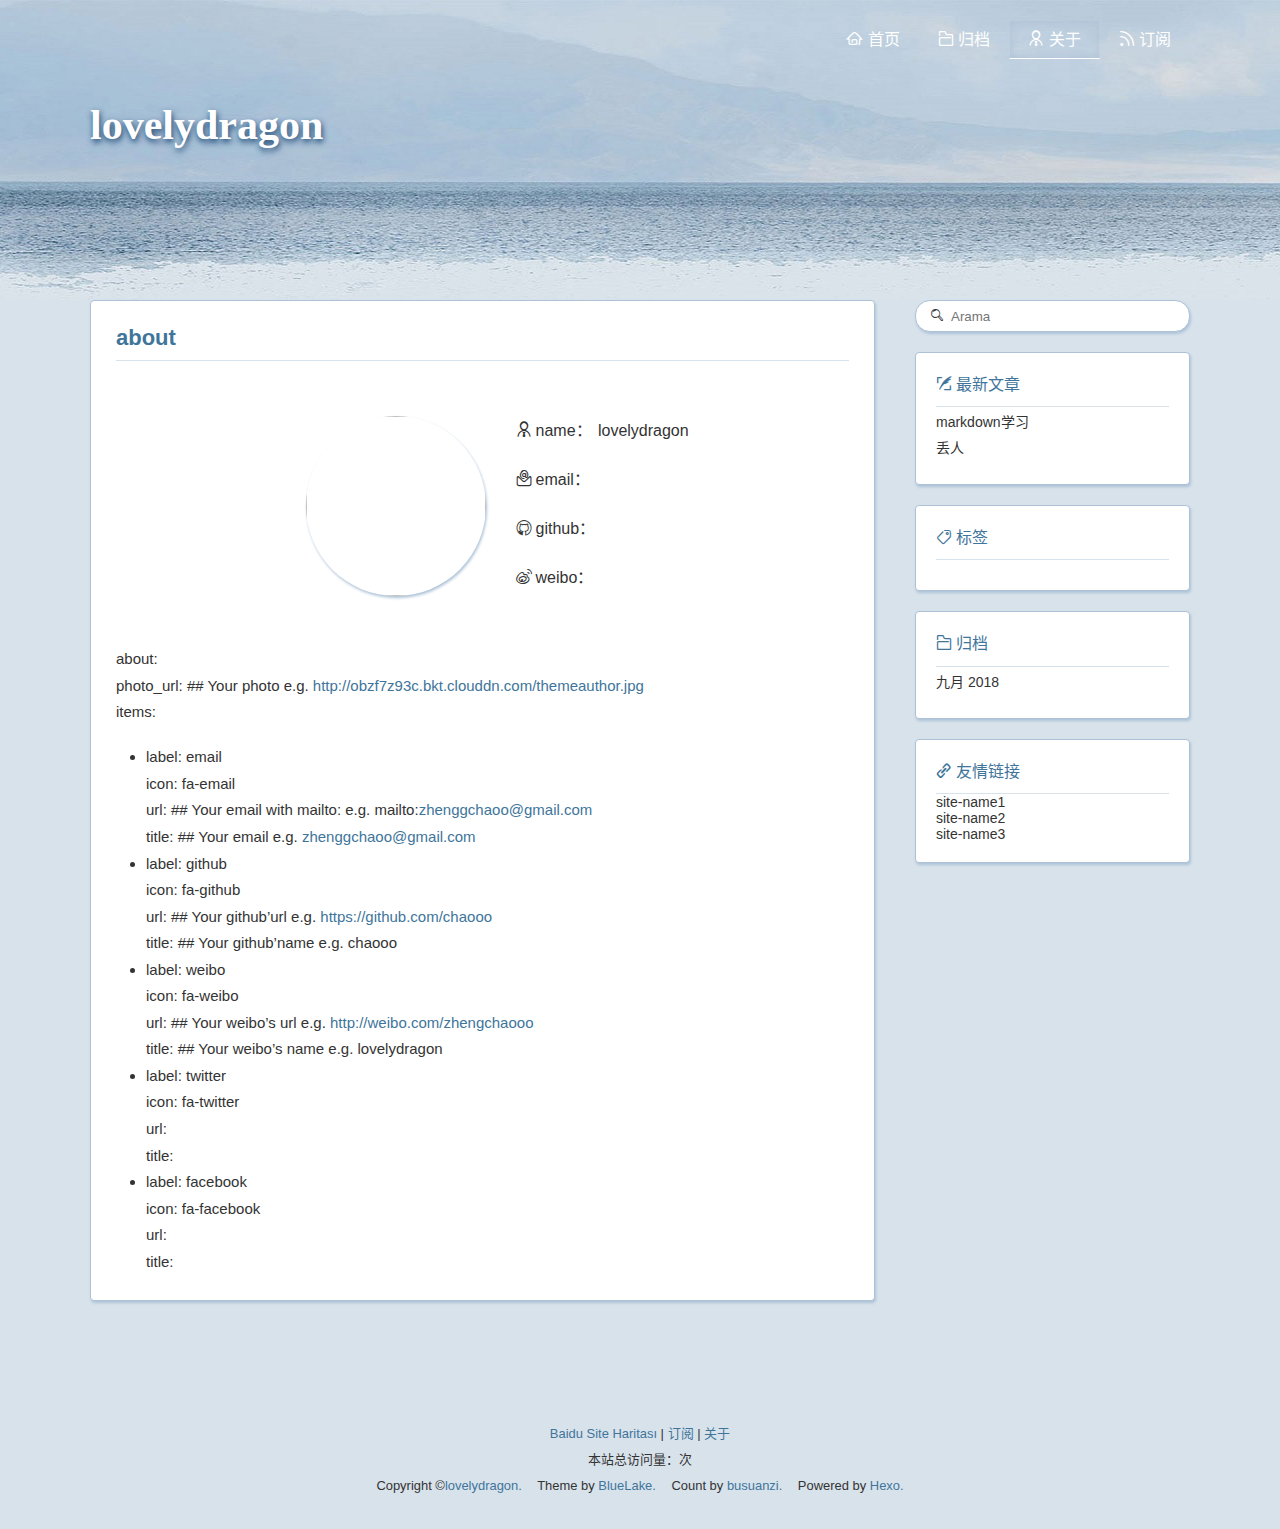
==== about/index.html @ fa7c2b81 "Site updated: 2018-09-04 20:45:04" ====
<!DOCTYPE html><html lang="zh-CN"><head><meta http-equiv="content-type" content="text/html; charset=utf-8"><meta content="width=device-width, initial-scale=1.0, maximum-scale=1.0, user-scalable=0" name="viewport"><meta content="yes" name="apple-mobile-web-app-capable"><meta content="black-translucent" name="apple-mobile-web-app-status-bar-style"><meta content="telephone=no" name="format-detection"><meta name="description" content="lonely space"><meta name="keywords" content="计算机语言，日常，"><title>about | lovelydragon</title><link rel="stylesheet" type="text/css" href="//fonts.neworld.org/css?family=Source+Code+Pro"><link rel="stylesheet" type="text/css" href="/css/style.css?v=2.0.1"><link rel="stylesheet" type="text/css" href="/css/highlight.css?v=2.0.1"><link rel="Shortcut Icon" href="/favicon.ico"><link rel="bookmark" href="/favicon.ico"><link rel="apple-touch-icon" href="/apple-touch-icon.png"><link rel="apple-touch-icon-precomposed" href="/apple-touch-icon.png"></head><body><div class="body_container"><div id="header"><div class="site-name"><h1 class="hidden">about</h1><a id="logo" href="/.">lovelydragon</a><p class="description"></p></div><div id="nav-menu"><a href="/."><i class="fa fa-home"> 首页</i></a><a href="/archives/"><i class="fa fa-archive"> 归档</i></a><a href="/about/" class="current"><i class="fa fa-user"> 关于</i></a><a href="/atom.xml"><i class="fa fa-rss"> 订阅</i></a></div><div id="search-form"><div id="result-mask" class="hide"></div><label><input id="search-key" type="text" autocomplete="off" placeholder="Arama"></label><div id="result-wrap" class="hide"><div id="search-result"></div></div><div class="hide"><template id="search-tpl"><div class="item"><a href="/{path}" title="{title}"><div class="title">{title}</div><div class="time">{date}</div><div class="tags">{tags}</div></a></div></template></div></div></div><div id="layout" class="layout-g"><div class="layout-l"><div class="content_container"><div class="post"><h1 class="post-title">about</h1><div class="post-content"><div class="author-page"><a href="javascript:;" class="photo"><img src="http://obzf7z93c.bkt.clouddn.com/themeauthor.jpg"></a><div class="author"><p><i class="fa fa-user">name：</i>lovelydragon</p><p><i class="fa fa-email">email：</i><a target="_blank"></a></p><p><i class="fa fa-github">github：</i><a target="_blank"></a></p><p><i class="fa fa-weibo">weibo：</i><a target="_blank"></a></p></div></div><p>about:<br>  photo_url: ## Your photo e.g. <a href="http://obzf7z93c.bkt.clouddn.com/themeauthor.jpg" target="_blank" rel="noopener">http://obzf7z93c.bkt.clouddn.com/themeauthor.jpg</a><br>  items:</p>
<ul>
<li>label: email<br>icon: fa-email<br>url: ## Your email with mailto: e.g.  mailto:<a href="mailto:zhenggchaoo@gmail.com" target="_blank" rel="noopener">zhenggchaoo@gmail.com</a><br>title: ## Your email e.g.  <a href="mailto:zhenggchaoo@gmail.com" target="_blank" rel="noopener">zhenggchaoo@gmail.com</a></li>
<li>label: github<br>icon: fa-github<br>url: ## Your github’url e.g.  <a href="https://github.com/chaooo" target="_blank" rel="noopener">https://github.com/chaooo</a><br>title: ## Your github’name e.g.  chaooo</li>
<li>label: weibo<br>icon: fa-weibo<br>url: ## Your weibo’s url e.g.  <a href="http://weibo.com/zhengchaooo" target="_blank" rel="noopener">http://weibo.com/zhengchaooo</a><br>title: ## Your weibo’s name e.g.  lovelydragon</li>
<li>label: twitter<br>icon: fa-twitter<br>url:<br>title:</li>
<li>label: facebook<br>icon: fa-facebook<br>url:<br>title:</li>
</ul>
</div><div id="comments"></div></div></div></div><div class="layout-r"><div id="sidebar"><div class="search-pla"></div><div class="widget"><div class="widget-title"><i class="fa fa-xie"> 最新文章</i></div><ul class="post-list"><li class="post-list-item"><a class="post-list-link" href="/2018/09/04/markdown学习/">markdown学习</a></li><li class="post-list-item"><a class="post-list-link" href="/2018/09/04/丢人/">丢人</a></li></ul></div><div class="widget"><div class="widget-title"><i class="fa fa-biao"> 标签</i></div><div class="tagcloud"></div></div><div class="widget"><div class="widget-title"><i class="fa fa-archive"> 归档</i></div><ul class="archive-list"><li class="archive-list-item"><a class="archive-list-link" href="/archives/2018/09/">九月 2018</a></li></ul></div><div class="widget"><div class="widget-title"><i class="fa fa-you"> 友情链接</i></div><ul></ul><a href="http://www.example1.com/" title="site-name1" target="_blank">site-name1</a><ul></ul><a href="http://www.example2.com/" title="site-name2" target="_blank">site-name2</a><ul></ul><a href="http://www.example3.com/" title="site-name3" target="_blank">site-name3</a></div></div></div></div><a id="totop" href="#top"></a><div id="footer"><div class="footer-info"><p><a href="/baidusitemap.xml">Baidu Site Haritası</a> |  <a href="/atom.xml">订阅</a> |  <a href="/about/">关于</a></p><p>本站总访问量：<i id="busuanzi_container_site_pv"><i id="busuanzi_value_site_pv"></i></i>次</p><p><span> Copyright &copy;<a href="/." rel="nofollow">lovelydragon.</a></span><span> Theme by<a rel="nofollow" target="_blank" href="https://github.com/chaooo/hexo-theme-BlueLake"> BlueLake.</a></span><span> Count by<a href="http://busuanzi.ibruce.info/"> busuanzi.</a></span><span> Powered by<a rel="nofollow" target="_blank" href="https://hexo.io"> Hexo.</a></span></p></div></div></div><script src="https://dn-lbstatics.qbox.me/busuanzi/2.3/busuanzi.pure.mini.js" async></script><script type="text/javascript" src="/js/search.json.js?v=2.0.1"></script><script type="text/javascript" src="/js/totop.js?v=2.0.1" async></script><script>window._bd_share_config={"common":{"bdSnsKey":{},"bdText":"","bdMini":"2","bdMiniList":["mshare","weixin","tsina","qzone","linkedin","fbook","twi","print","renren","sqq","evernotecn","bdysc","tqq","tqf","bdxc","kaixin001","tieba","douban","bdhome","thx","ibaidu","meilishuo","mogujie","diandian","huaban","duitang","hx","fx","youdao","sdo","qingbiji","people","xinhua","mail","isohu","yaolan","wealink","ty","iguba","h163","copy"],"bdPic":"","bdStyle":"1","bdSize":"16"},"share":{},"image":{"viewList":["tsina","qzone","weixin","fbook","twi","linkedin","youdao","evernotecn","mshare"],"viewText":"分享到：","viewSize":"16"},"selectShare":{"bdContainerClass":null,"bdSelectMiniList":["tsina","qzone","weixin","fbook","twi","linkedin","youdao","evernotecn","mshare"]}};with(document)0[(getElementsByTagName('head')[0]||head).appendChild(createElement('script')).src='http://bdimg.share.baidu.com/static/api/js/share.js?v=89860593.js?cdnversion='+~(-new Date()/36e5)];
</script></body></html>
---- css/style.css ----
/* reset */
body,
dl,
dt,
dd,
ul,
ol,
li,
h1,
h2,
h3,
h4,
h5,
h6,
p,
img,
blockquote,
button,
pre,
fieldset,
form,
input,
select,
option {
  margin: 0;
  padding: 0;
  border: 0;
}
h1,
h2,
h3,
h4,
h5,
h6 {
  font-weight: bold;
  overflow: hidden;
}
s,
i,
u,
em {
  font-style: normal;
}
img,
button {
  border: none;
}
form,
input,
select,
option {
  outline: none;
}
input:-webkit-autofill {
  -webkit-box-shadow: 0 0 0px 1000px #fff inset;
}
div {
  box-sizing: border-box;
}
a,
button.submit {
  color: #40759b;
  text-decoration: none;
  -webkit-transition: all 0.1s ease-in;
  -moz-transition: all 0.1s ease-in;
  -o-transition: all 0.1s ease-in;
  transition: all 0.1s ease-in;
}
a:focus {
  outline: none;
}
a:hover,
a:active {
  color: #40759b;
}
.clear {
  clear: both;
}
.hide {
  display: none;
  opacity: 0;
  height: 0px;
}
blockquote,
.stressed {
  -moz-box-sizing: border-box;
  box-sizing: border-box;
  margin: 1.5em 0 1.5em 1em;
  padding: 10px;
  color: #555;
  border: 1px solid #e6e6e6;
  border-left: 5px solid #40759b;
}
strong,
b,
em {
  font-weight: bold;
}
.hidden1 {
  display: none;
}
/* iconfont */
@font-face {
  font-family: "iconfont";
  src: url("../iconfont/iconfont.eot?t=1478071541360");
  src: url("../iconfont/iconfont.eot?t=1478071541360#iefix") format('embedded-opentype'), url("../iconfont/iconfont.woff?t=1478071541360") format('woff'), url("../iconfont/iconfont.ttf?t=1478071541360") format('truetype'), url("../iconfont/iconfont.svg?t=1478071541360#iconfont") format('svg');
}
.fa {
  font-size: 16px;
  font-style: normal;
}
.fa:before {
  font-family: "iconfont" !important;
  -webkit-font-smoothing: antialiased;
  -moz-osx-font-smoothing: grayscale;
  text-rendering: auto;
}
.fa-home:before {
  content: "\e001";
}
.fa-gui:before {
  content: "\e002";
}
.fa-user:before {
  content: "\e003";
}
.fa-rss:before {
  content: "\e004";
}
.fa-rili:before {
  content: "\e005";
}
.fa-commt:before {
  content: "\e006";
}
.fa-sou:before {
  content: "\e007";
}
.fa-biao:before {
  content: "\e008";
}
.fa-fei:before {
  content: "\e009";
}
.fa-archive:before {
  content: "\e00a";
}
.fa-you:before {
  content: "\e00b";
}
.fa-huo:before {
  content: "\e00c";
}
.fa-hit:before {
  content: "\e00d";
}
.fa-right:before {
  content: "\e00e";
}
.fa-left:before {
  content: "\e00f";
}
.fa-xie:before {
  content: "\e010";
}
.fa-empty:before {
  content: "\e011";
}
.fa-weibo:before {
  content: "\e012";
}
.fa-weixin:before {
  content: "\e013";
}
.fa-github:before {
  content: "\e014";
}
.fa-email:before {
  content: "\e015";
}
/* layout */
body {
  font-family: "Source Code Pro", Tahoma, "Helvetica Neue", Helvetica, "Hiragino Sans GB", "Microsoft YaHei Light", "Microsoft YaHei", "Source Han Sans CN", "WenQuanYi Micro Hei", Arial, sans-serif;
  -webkit-font-smoothing: antialiased;
  -moz-osx-font-smoothing: grayscale;
  font-size: 14px;
  color: #333;
  width: 100%;
  height: 100%;
  background: #d8e2eb url("../img/bg.jpg") no-repeat top center;
}
.layout-g {
  letter-spacing: -0.31em;
  *letter-spacing: normal;
  word-spacing: -0.43em;
  *word-spacing: -0.43em;
  text-rendering: optimizespeed;
  display: -webkit-flex;
  -webkit-flex-flow: row wrap;
  display: -ms-flexbox;
  -ms-flex-flow: row wrap;
  -ms-align-content: flex-start;
  -webkit-align-content: flex-start;
}
.layout-l,
.layout-r {
  display: inline-block;
  *display: inline;
  zoom: 1;
  letter-spacing: normal;
  word-spacing: normal;
  vertical-align: top;
  text-rendering: auto;
}
.layout-l {
  width: 75%;
  *width: 74.969%;
}
.layout-r {
  width: 25%;
  *width: 24.969%;
}
.body_container {
  padding: 0 50px;
  max-width: 1200px;
  margin: 0 auto;
}
.content_container {
  padding-right: 40px;
}
/* header */
#header {
  text-align: left;
  position: relative;
  min-height: 300px;
}
#header .site-name {
  padding-top: 100px;
}
#header .site-name h1 {
  padding: 0;
  margin: 0;
  height: 0;
  overflow: hidden;
}
#header .site-name .description {
  padding: 0.6em 0 0;
  color: #fff;
  text-shadow: 1px 2px 3px #113f6e;
  white-space: normal;
  word-wrap: break-word;
  line-height: 26px;
}
#logo {
  font: bold 42px/1.2 "宋体";
  white-space: nowrap;
  color: #fff;
  text-shadow: 1px 3px 6px #113f6e;
}
#nav-menu {
  margin: 20px 0;
  padding: 0;
  position: absolute;
  right: 0;
  top: 0;
}
#nav-menu a {
  display: inline-block;
  padding: 3px 18px 3px;
  line-height: 30px;
  color: #fff;
  font-size: 16px;
  border: 1px solid transparent;
}
#nav-menu a:hover,
#nav-menu a.current {
  border-bottom: 1px solid #fff;
  -webkit-box-shadow: 0 0 10px #adc2d7 inset;
  box-shadow: 0 0 10px #adc2d7 inset;
}
/* sidebar */
#sidebar {
  word-wrap: break-word;
  -webkit-transition: all 0.6s ease-in-out;
  transition: all 0.6s ease-in-out;
}
#sidebar .widget {
  margin-bottom: 20px;
  padding: 10px 20px 20px 20px;
  border-radius: 4px;
  -webkit-box-shadow: 1px 2px 3px #adc2d7;
  box-shadow: 1px 2px 3px #adc2d7;
  border: 1px solid #adc2d7;
  background: #fff;
}
#sidebar .widget a {
  color: #333;
}
#sidebar .widget a:hover {
  color: #40759b;
  text-decoration: underline;
}
#sidebar .widget .widget-title,
#sidebar .widget .comments-title {
  color: #40759b;
  line-height: 2.7;
  margin-top: 0;
  font-size: 16px;
  border-bottom: 1px solid #d8e2eb;
  display: block;
  font-weight: normal;
}
#sidebar .widget .tagcloud {
  margin-top: 10px;
}
#sidebar .widget .tagcloud a {
  line-height: 1.5;
  padding: 5px;
}
#sidebar .widget ul,
#sidebar .widget ol {
  list-style: none;
  padding: 0;
}
#sidebar .widget ul li,
#sidebar .widget ol li {
  list-style: none;
  margin: 5px 0;
  line-height: 1.5;
  overflow: hidden;
  white-space: nowrap;
  text-overflow: ellipsis;
}
#sidebar .widget .category-list-count {
  padding-left: 5px;
  color: #40759b;
}
#sidebar .widget .category-list-count:before {
  content: "(";
}
#sidebar .widget .category-list-count:after {
  content: ")";
}
#sidebar .search-pla {
  display: block;
  height: 52px;
}
#search-form {
  position: absolute;
  bottom: -52px;
  right: 0;
  padding: 20px 0;
  color: #333;
  width: 25%;
}
#search-form label {
  position: relative;
  display: block;
  margin: 0;
  width: 100%;
  height: 100%;
}
#search-form label:before {
  font-family: "iconfont" !important;
  content: '\e007';
  position: absolute;
  left: 15px;
  top: 9px;
}
#search-form input {
  box-sizing: border-box;
  height: 32px;
  padding: 7px 11px 7px 35px;
  line-height: 16px;
  width: 100%;
  border-radius: 15px;
  background: #fff;
  -webkit-box-shadow: 1px 2px 3px #adc2d7;
  box-shadow: 1px 2px 3px #adc2d7;
  border: 1px solid #adc2d7;
}
#result-wrap {
  position: absolute;
  top: 56px;
  width: 120%;
  left: -50px;
  box-sizing: content-box;
  padding: 20px;
  background: #fff;
  color: #333;
  border-radius: 4px;
  -webkit-box-shadow: 1px 2px 3px #adc2d7;
  box-shadow: 1px 2px 3px #adc2d7;
  border: 1px solid #adc2d7;
}
#result-wrap:before {
  content: '';
  position: absolute;
  display: inline-block;
  border-width: 0 12px 12px 12px;
  border-style: solid;
  border-color: #adc2d7 transparent;
  left: 56px;
  top: -12px;
}
#result-wrap:after {
  content: '';
  position: absolute;
  display: inline-block;
  border-width: 0 12px 12px 12px;
  border-style: solid;
  border-color: #fff transparent;
  left: 56px;
  top: -10px;
}
#result-mask {
  position: fixed;
  left: 0;
  top: 0;
}
#search-result {
  width: 100%;
  box-sizing: content-box;
  padding-right: 20px;
  margin-right: -20px;
  max-height: 400px;
  overflow-y: auto;
}
#search-result .tips {
  text-align: center;
}
#search-result .tips .fa {
  font-size: 60px;
  color: #b3d2ef;
}
#search-result .item {
  border-top: 1px solid #d8e2eb;
  padding: 8px 0;
}
#search-result .item:first-child {
  border-top: none;
}
#search-result .item a:hover {
  text-decoration: none;
}
#search-result .item .title {
  white-space: nowrap;
  line-height: 1.8;
  overflow: hidden;
  white-space: nowrap;
  text-overflow: ellipsis;
  font-size: 14px;
  color: #40759b;
}
#search-result .item .title:hover {
  text-decoration: underline;
}
#search-result .item .time {
  text-align: right;
  font-size: 12px;
}
#search-result .item .tags {
  overflow: hidden;
  white-space: nowrap;
  text-overflow: ellipsis;
}
#search-result .item .tags span {
  display: inline-block;
  margin-right: 5px;
  font-size: 12px;
}
#search-result .item .tags span:before {
  font-family: "iconfont" !important;
  content: '\e008';
}
/* post */
.post {
  padding: 25px;
  background: #fff;
  border-radius: 4px;
  -webkit-box-shadow: 1px 2px 3px #adc2d7;
  box-shadow: 1px 2px 3px #adc2d7;
  border: 1px solid #adc2d7;
  margin-bottom: 40px;
}
.post .post-title {
  margin: 0;
  color: #40759b;
  text-align: left;
  border-bottom: 1px solid #d8e2eb;
  padding-bottom: 10px;
  font-weight: bold;
  font-size: 22px;
  line-height: 1.1;
}
.post .post-title a {
  color: #40759b;
}
.post .post-title a:hover {
  text-decoration: underline;
}
.post .post-meta {
  padding: 0;
  margin: 10px 0 0;
  color: #333;
  font-size: 14px;
  line-height: 24px;
  min-height: 24px;
  text-indent: 0.15em;
}
.post .post-meta:after {
  content: '';
  display: table;
  clear: both;
}
.post .post-meta span {
  display: inline-block;
  height: 16px;
  line-height: 16px;
  margin-right: 2px;
}
.post .post-meta span:after {
  content: ' | ';
}
.post .post-meta span:last-child:after {
  content: ' ';
}
.post .post-meta a {
  color: #40759b;
}
.post .post-meta a:hover {
  color: #40759b;
  border-bottom: 1px solid #40759b;
}
.post .post-meta .category:before {
  font-family: "iconfont" !important;
  content: "\e002";
  padding-right: 0.3em;
}
.post .post-meta .date:before {
  font-family: "iconfont" !important;
  content: "\e005";
  padding-right: 0.3em;
}
.post .post-meta #busuanzi_value_page_pv {
  height: 16px;
  line-height: 16px;
}
.post .post-meta #busuanzi_value_page_pv:before {
  font-family: "iconfont" !important;
  content: "\e00d";
  padding-right: 0.3em;
}
.post .comment-count {
  float: right;
  display: inline-block;
  text-indent: 0.15em;
}
.post .comment-count:before {
  vertical-align: bottom;
  font-family: "iconfont" !important;
  content: "\e006";
  padding-right: 0.3em;
}
.post .comment-count:hover {
  color: #40759b;
  border-bottom: 1px solid #40759b;
}
.post .comment-count span:after {
  content: '';
  display: none;
}
.post .post-content {
  clear: left;
  font-size: 15px;
  line-height: 1.77;
  color: #333;
  padding-top: 15px;
  text-align: justify;
  text-justify: distribute;
  word-break: normal;
}
.post .post-content h2 {
  font-size: 18px;
}
.post .post-content h3 {
  font-size: 16px;
}
.post .post-content h4 {
  font-size: 14px;
}
.post .post-content h5 {
  font-size: 13px;
}
.post .post-content h6 {
  font-size: 12px;
}
.post .post-content p {
  margin: 0 0 1.234em;
}
.post .post-content p code {
  margin: 0 5px;
  padding: 0 5px;
  font-family: Source Code Pro, Monaco, Menlo, Consolas, monospace;
  color: #4d4d4c;
  background: #eee;
  font-size: 0.95em;
}
.post .post-content p a {
  color: #40759b;
  padding-bottom: 2px;
  word-break: break-all;
}
.post .post-content p a:hover {
  text-decoration: underline;
}
.post .post-content p .caption {
  color: #40759b;
  display: block;
  font-size: 0.9em;
  margin-top: 0.1em;
  position: relative;
  text-align: center;
}
.post .post-content blockquote p,
.post .post-content .stressed p {
  margin: 0;
}
.post .post-content img {
  max-width: 100%;
  padding: 0.5em 0;
  margin: auto;
  display: block;
}
.post .post-content hr {
  margin: 2.4em auto;
  border: none;
  border-top: 1px solid #d8e2eb;
  position: relative;
}
.post .post-content ul,
.post .post-content ol {
  margin: 0;
  padding: 0 0 0 2em;
}
.post .post-content ul code,
.post .post-content ol code {
  margin: 0 5px;
  padding: 0 5px;
  font-family: Source Code Pro, Monaco, Menlo, Consolas, monospace;
  color: #4d4d4c;
  background: #eee;
  font-size: 0.95em;
}
.post .post-content ul a,
.post .post-content ol a {
  color: #40759b;
  padding-bottom: 2px;
  word-break: break-all;
}
.post .post-content ul a:hover,
.post .post-content ol a:hover {
  text-decoration: underline;
}
.post .tags {
  padding-bottom: 0.5em;
  text-align: right;
}
.post .tags a {
  margin-right: 0.5em;
}
.post .tags a:before {
  font-family: "iconfont" !important;
  content: "\e008";
  padding-right: 0.3em;
}
.post .post-share::after {
  content: ' ';
  display: block;
  clear: both;
}
/* for archive page starts*/
.post-archive {
  font-size: 15px;
  line-height: 2;
  padding: 2em 0;
}
.post-archive ul,
.post-archive ol,
.post-archive li {
  list-style: none;
}
.post-archive h2 {
  margin: 0 0 15px -51px;
  font-weight: bold;
  font-size: 24px;
  letter-spacing: -1px;
  background: #d8e2eb;
  height: 100px;
  width: 100px;
  border-radius: 50%;
  text-align: center;
  line-height: 100px;
  color: #5483b1;
}
.post-archive h2:before {
  font-family: "iconfont" !important;
  font-weight: normal;
  content: "\e005";
  margin-right: 0.1em;
}
.archive-wrap {
  position: relative;
  border-left: 2px solid #d8e2eb;
  margin-left: 140px;
  padding: 3em 0;
}
.archive-wrap.tag-cat {
  margin-left: 60px;
}
.archive-wrap:before,
.archive-wrap:after {
  content: '';
  position: absolute;
  left: -6px;
  width: 10px;
  height: 10px;
  border-radius: 50%;
  background: #d8e2eb;
}
.archive-wrap:before {
  top: 0;
}
.archive-wrap:after {
  bottom: 0;
}
.archive-wrap .listing li {
  margin-bottom: 50px;
  position: relative;
}
.archive-wrap .listing li a {
  color: #333;
}
.archive-wrap .listing li a:hover {
  color: #5483b1;
}
.archive-wrap .listing li a:before {
  content: '';
  position: absolute;
  z-index: 1;
  left: -11px;
  bottom: -10px;
  width: 20px;
  height: 20px;
  border-radius: 50%;
  background: #fff;
  border: 1px solid #d8e2eb;
  -webkit-box-shadow: 0 0 4px #d8e2eb inset;
  box-shadow: 0 0 4px #d8e2eb inset;
}
.archive-wrap .listing li a:after {
  content: '';
  position: absolute;
  z-index: 2;
  left: -5px;
  bottom: -4px;
  width: 10px;
  height: 10px;
  border-radius: 50%;
  background: #d8e2eb;
  -webkit-box-shadow: 0 0 3px #d8e2eb inset;
  box-shadow: 0 0 3px #d8e2eb inset;
}
.archive-wrap .listing li:hover a:before {
  border: 1px solid #5483b1;
  -webkit-box-shadow: 0 0 4px #5483b1 inset;
  box-shadow: 0 0 4px #5483b1 inset;
}
.archive-wrap .listing li:hover a:after {
  background: #5483b1;
}
.archive-wrap .listing li:hover .tite {
  border-bottom: 1px solid #5483b1;
}
.archive-wrap .listing li:hover .tite:after {
  background: #5483b1;
}
.archive-wrap .listing li:hover .date {
  border: 1px solid #5483b1;
}
.archive-wrap .tite {
  position: relative;
  bottom: -4px;
  display: inline-block;
  border-bottom: 1px solid #d8e2eb;
  line-height: 1.2em;
  padding: 0 30px;
  max-width: 100%;
  box-sizing: border-box;
}
.archive-wrap .tite:after {
  content: '';
  position: absolute;
  right: 0;
  bottom: -4px;
  width: 8px;
  height: 8px;
  border-radius: 50%;
  background: #d8e2eb;
}
.archive-wrap .date {
  position: absolute;
  left: -112px;
  width: 100px;
  bottom: 0;
  height: 30px;
  line-height: 30px;
  text-align: center;
  border-radius: 15px 30px 0 15px;
  border: 1px solid #d8e2eb;
  -webkit-box-shadow: 0 0 4px #d8e2eb inset;
  box-shadow: 0 0 4px #d8e2eb inset;
}
/* for archive page ends */
/* footer */
#footer {
  width: 100%;
  margin-top: 50px;
  padding: 30px 0;
}
#footer .footer-info {
  line-height: 2;
  color: #333;
  text-align: center;
  font-size: 0.925em;
}
#footer .footer-info a {
  color: #40759b;
  margin: 0 6px;
}
#footer .footer-info span {
  margin: 0 6px;
}
#footer .footer-info .fa {
  display: inline-block;
  margin: 0 6px 0 0;
  padding: 0 2px;
}
#footer .footer-info .fa.fa-github {
  color: #000;
}
#footer .footer-info .fa.fa-github:hover {
  color: #4078c0;
}
#footer .footer-info .fa.fa-weibo {
  color: #e6162d;
}
#footer .footer-info .fa.fa-weibo:hover {
  color: #f93;
}
#footer .footer-info .fa.fa-email {
  color: #756e78;
}
#footer .footer-info .fa.fa-email:hover {
  color: #000;
}
#footer .footer-info p a {
  margin: 0;
}
/* page navigator */
.page-navigator {
  list-style: none;
  padding: 0 0 25px 0;
  font-size: 14px;
  text-align: center;
}
.page-navigator .space {
  border: none;
  padding: 5px 5px;
}
.page-navigator .current {
  background: #fff;
}
.page-navigator .current:hover {
  border-bottom-color: #adc2d7;
}
.page-navigator .page-number,
.page-navigator .extend {
  display: inline-block;
  margin: 0 5px 5px 0;
}
.page-navigator a,
.page-navigator span {
  display: inline-block;
  height: 25px;
  line-height: 25px;
  padding: 5px 9px;
  text-align: center;
  -webkit-box-shadow: 1px 2px 3px #adc2d7;
  box-shadow: 1px 2px 3px #adc2d7;
  border: 1px solid #adc2d7;
}
.page-navigator a:hover,
.page-navigator span:hover {
  border-bottom-color: #fff;
}
.page-navigator a.prev:before,
.page-navigator span.prev:before {
  font-family: "iconfont" !important;
  content: "\e00f";
  padding-right: 0.3em;
}
.page-navigator a.next:after,
.page-navigator span.next:after {
  font-family: "iconfont" !important;
  content: "\e00e";
  padding-left: 0.3em;
}
/* label title*/
.label-title {
  margin-top: 1.1em;
  font-size: 22px;
  color: #333;
  font-weight: bold;
}
.label-title .fa {
  display: inline-block;
  background: #f2f7fb;
  color: #5483b1;
  padding: 0 10px;
  border-radius: 30px 0 0 30px;
  margin: 0 5px;
  font-size: 20px;
}
/* read more*/
.readmore a {
  font-size: 14px;
  color: #40759b;
  margin: -20px 0 0;
  padding: 5px 10px;
  float: right;
}
.readmore a:after {
  content: ">>";
  padding-left: 0.15em;
}
.readmore a:hover {
  -webkit-box-shadow: 0 -1px 4px #5483b1 inset;
  box-shadow: 0 -1px 4px #5483b1 inset;
}
/* post navigator*/
.post-nav {
  overflow: hidden;
  margin-top: 15px;
  margin-bottom: 20px;
  padding: 10px;
  white-space: nowrap;
  border-top: 1px solid #d8e2eb;
}
.post-nav a {
  display: inline-block;
  max-width: 49%;
  line-height: 25px;
  font-size: 15px;
  color: #555;
  border-bottom: none;
  position: relative;
  white-space: normal;
  box-sizing: border-box;
  text-decoration: underline;
}
.post-nav a.pre {
  float: left;
  padding-left: 1.2em;
}
.post-nav a.pre:before {
  position: absolute;
  left: 0;
  top: 0;
  font-family: "iconfont" !important;
  content: "\e00f";
  padding-right: 0.3em;
}
.post-nav a:hover {
  color: #40759b;
}
.post-nav a.next {
  float: right;
  text-align: right;
  padding-right: 1.2em;
}
.post-nav a.next:after {
  position: absolute;
  right: 0;
  top: 0;
  font-family: "iconfont" !important;
  content: "\e00e";
  padding-left: 0.3em;
}
/* back-to-top */
#totop {
  position: fixed;
  right: 50px;
  bottom: 50px;
  display: block;
  visibility: hidden;
  width: 32px;
  height: 54px;
  line-height: 56px;
  overflow: hidden;
  color: #40759b;
  text-align: center;
  text-shadow: 0px 2px 2px #40759b;
  opacity: 0;
  -webkit-transition: visibility 0.6s cubic-bezier(0.6, 0.04, 0.98, 0.335), opacity 0.6s cubic-bezier(0.6, 0.04, 0.98, 0.335), -webkit-transform 0.6s cubic-bezier(0.6, 0.04, 0.98, 0.335);
  -moz-transition: visibility 0.6s cubic-bezier(0.6, 0.04, 0.98, 0.335), opacity 0.6s cubic-bezier(0.6, 0.04, 0.98, 0.335), -moz-transform 0.6s cubic-bezier(0.6, 0.04, 0.98, 0.335);
  transition: visibility 0.6s cubic-bezier(0.6, 0.04, 0.98, 0.335), opacity 0.6s cubic-bezier(0.6, 0.04, 0.98, 0.335), transform 0.6s cubic-bezier(0.6, 0.04, 0.98, 0.335);
}
#totop:before {
  font-family: "iconfont" !important;
  content: '\e00c';
  font-size: 54px;
  margin-left: -0.2em;
}
#totop.launch {
  opacity: 0;
  -webkit-transform: translateY(-500px);
  -moz-transform: translateY(-500px);
  -ms-transform: translateY(-500px);
  transform: translateY(-500px);
  pointer-events: none;
}
#totop.show {
  visibility: visible;
  opacity: 1;
}
/* about page */
.author-page {
  padding: 40px 0 20px 0;
  text-align: center;
}
.author-page:after {
  content: "";
  clear: both;
  display: block;
}
.author-page .photo {
  display: inline-block;
  vertical-align: top;
  box-sizing: content-box;
  padding: 0 30px 30px 30px;
  width: 180px;
  height: 180px;
}
.author-page .photo img {
  width: 100%;
  height: 100%;
  padding: 0;
  margin: 0;
  border-radius: 50%;
  -webkit-box-shadow: 1px 2px 3px #adc2d7;
  box-shadow: 1px 2px 3px #adc2d7;
}
.author-page .author {
  font-size: 16px;
  white-space: nowrap;
  display: inline-block;
  vertical-align: top;
  text-align: left;
}
.author-page .author .fa {
  margin-right: 0.4em;
}
.author-page .author .fa:before {
  margin-right: 0.2em;
}
/* toc*/
#toc li {
  font-weight: bold;
}
#toc .toc-child {
  margin-left: 0.6em;
  padding-left: 0;
}
#toc .toc-child li {
  font-weight: normal;
}
#toc .toc-child li:first-of-type {
  margin-top: 0;
}
#toc .toc-child li:last-of-type {
  margin-bottom: 0;
}
.fixed {
  position: fixed;
  top: 0;
}
.fixed.scroll {
  overflow-y: scroll;
  max-height: 100%;
}
/* table*/
table,
tbody,
tr,
th,
td {
  border-collapse: collapse;
  box-sizing: border-box;
  border-spacing: 0;
  cellspacing: 0;
  cellpadding: 0;
  padding: 0;
  margin: 0;
}
table {
  margin: auto auto 15px;
  width: 100%;
  background: transparent;
  overflow-x: auto;
  display: block;
}
table th {
  font-weight: bold;
  padding: 5px 10px;
  border: 1px solid #d8e2eb;
  border-bottom-width: 2px;
}
table tr:nth-child(2n) {
  background: #f4fcff;
}
table td {
  padding: 5px 10px;
  border: 1px solid #d8e2eb;
}
@media print, screen and (max-width: 56.25em) {
  .body_container {
    padding: 0 30px;
  }
  .content_container {
    padding-right: 20px;
  }
  #sidebar .widget {
    margin-bottom: 15px;
  }
  .post {
    padding: 20px;
  }
}
/* middle*/
@media print, screen and (max-width: 48em) {
  .layout-l {
    width: 100%;
  }
  .layout-r {
    width: 100%;
  }
  #toc {
    display: none;
  }
  #sidebar .search-pla {
    display: none;
  }
  #search-form {
    position: relative;
    bottom: 0;
    width: 100%;
  }
  #search-form label {
    color: #fff;
  }
  #search-form input {
    color: #fff;
    background: transparent;
    border: 1px solid #e2eaf1;
    -webkit-box-shadow: 0 0 10px #adc2d7 inset;
    box-shadow: 0 0 10px #adc2d7 inset;
  }
  #search-form input:-ms-input-placeholder {
    color: #fff;
  }
  #search-form input:-moz-placeholder {
    color: #fff;
  }
  #search-form input::-moz-placeholder {
    color: #fff;
  }
  #search-form input::-webkit-input-placeholder {
    color: #fff;
  }
  #nav-menu {
    position: relative;
    text-align: center;
  }
  #nav-menu a {
    padding: 0 15px;
    line-height: 27px;
    height: 27px;
    font-size: 13px;
  }
  .site-name {
    margin-bottom: 20px;
    text-align: center;
  }
  .content_container {
    padding-right: 0;
  }
  .body_container {
    padding: 0 20px;
  }
  .post {
    padding: 15px;
  }
  .post-title {
    font-size: 20px;
  }
  #sidebar .widget {
    padding: 5px 15px 15px 15px;
  }
  .hidden_mid_and_down {
    display: none !important;
  }
  .post-archive {
    padding: 1em 0;
  }
  .archive-wrap {
    margin-left: 110px;
  }
  .archive-wrap.tag-cat {
    margin-left: 30px;
  }
  .archive-wrap .tite {
    padding: 0 20px;
  }
  .author-page .author {
    font-size: 14px;
  }
  #result-wrap {
    width: 60%;
    left: 0;
  }
}
/* small*/
@media print, screen and (max-width: 35.5em) {
  .content_container {
    padding-right: 0;
  }
  .body_container {
    padding: 0 20px;
  }
  .post-archive {
    padding: 0.6em 0;
  }
  .archive-wrap {
    margin-left: 60px;
  }
  .archive-wrap.tag-cat {
    margin-left: 10px;
  }
  .archive-wrap .listing li {
    margin-bottom: 30px;
  }
  .archive-wrap .tite {
    padding: 0 15px;
    font-size: 14px;
  }
  .archive-wrap .date {
    left: -62px;
    width: 60px;
    border-radius: 15px 15px 0 15px;
    font-size: 12px;
  }
}
@media print, screen and (max-width: 25em) {
  #nav-menu a {
    padding: 0 10px 0 8px;
  }
  #nav-menu a i.fa {
    font-size: 14px;
  }
  .post .post-title {
    font-size: 18px;
  }
  .post-archive {
    padding: 0;
  }
  .archive-wrap {
    margin-left: 56px;
  }
  .archive-wrap.tag-cat {
    margin-left: 0px;
  }
  .archive-wrap .tite {
    padding: 0 5px 0 10px;
  }
  .author-page .author {
    font-size: 12px;
  }
  .author-page .photo {
    padding: 0 0 30px 0;
  }
  #result-wrap {
    width: 90%;
    left: 0;
  }
}
/* duoshuo style*/
#ds-recent-comments li.ds-comment {
  border: none !important;
  border-bottom: 1px dashed #d8e2eb !important;
}
#ds-reset a:hover {
  color: #40759b !important;
}
#ds-reset .ds-post-button {
  background: #40759b !important;
}
#ds-reset .ds-post-button:hover {
  background: #608cb7 !important;
}
---- css/highlight.css ----
/* syntax highlight*/
pre {
  width: 100%;
  position: relative;
  border: none;
  padding: 0;
  margin: 0;
}
pre code {
  display: block;
  box-sizing: border-box;
  overflow-x: auto;
  font-family: Source Code Pro, Monaco, Menlo, Consolas, monospace;
  margin: 1.2em 0;
  padding: 15px 15px 10px 15px;
  line-height: 1.2em;
  width: 100%;
  border-radius: 5px;
  box-shadow: 1px 1px 2px rgba(0,0,0,0.125);
  font-size: 13px;
  color: #333;
  background: #f7f8f8;
}
figure.highlight,
.codeblock {
  background: #f7f8f8;
  margin: 10px 0;
  line-height: 1.1em;
  padding-top: 15px;
  margin: 1em 0;
  border-radius: 5px;
  box-shadow: 1px 1px 2px rgba(0,0,0,0.125);
}
figure.highlight figcaption,
.codeblock figcaption {
  font-size: 13px;
  padding: 0 15px 20px;
  margin: 0;
  background: #f7f8f8;
  color: #999;
}
figure.highlight figcaption a,
.codeblock figcaption a {
  float: right;
  color: #40759b;
  font-weight: bold;
}
figure.highlight table,
.codeblock table {
  width: 100%;
  margin: 0;
  padding-bottom: 10px;
  border-collapse: collapse;
  position: relative;
  display: block;
  overflow-x: auto;
}
figure.highlight pre,
.codeblock pre,
figure.highlight .gutter,
.codeblock .gutter,
figure.highlight .code,
.codeblock .code,
figure.highlight .tag,
.codeblock .tag {
  background-color: inherit;
  font-family: Source Code Pro, Monaco, Menlo, Consolas, monospace;
  border: none;
  padding: 0;
  margin: 0;
  cursor: text;
}
figure.highlight .gutter,
.codeblock .gutter,
figure.highlight .code,
.codeblock .code {
  vertical-align: top;
}
figure.highlight.plain .gutter,
.codeblock.plain .gutter {
  display: none;
}
figure.highlight .gutter,
.codeblock .gutter {
  background: #f7f8f8;
  border-right: 1px solid #e6e6e6;
  padding: 0.3em 15px;
}
figure.highlight .gutter .line,
.codeblock .gutter .line {
  color: #aaa;
}
figure.highlight .line,
.codeblock .line {
  font-size: 13px;
  color: #333;
}
figure.highlight .line.marked,
.codeblock .line.marked {
  background: #f5e3de;
}
figure.highlight .code,
.codeblock .code {
  padding: 0.3em 15px 0.3em 1em;
  width: 100%;
}
.gist .line,
.gist .line-number {
  font-family: Source Code Pro, Monaco, Menlo, Consolas, monospace;
  font-size: 1em;
  margin: 0 0 5px 0;
}
/* code highlight color*/
.highlight .comment,
.highlight .title {
  color: #888;
}
.highlight .meta,
.highlight .tag {
  color: #324977;
}
.highlight .attr {
  color: #118a04;
}
.highlight .string,
.highlight .value,
.highlight .inheritance,
.highlight .header,
.highlight .ruby .symbol,
.highlight .xml .cdatabody {
  color: #920000;
}
.highlight .keyword,
.highlight .javascript .function {
  color: #ec25ec;
}
.highlight .number,
.highlight .preprocessor,
.highlight .built_in,
.highlight .literal,
.highlight .params,
.highlight .constant {
  color: #fb6a00;
}
.highlight.apacheconf .code .common,
.highlight.apacheconf .code .nomarkup,
.highlight.apacheconf .code .attribute,
.highlight.apacheconf .code .variable,
.highlight.apacheconf .code .cbracket,
.highlight.apacheconf .code .keyword {
  color: #0086b3;
}
.highlight.apacheconf .code .sqbracket {
  color: #df5000;
}
.highlight.apacheconf .code .section,
.highlight.apacheconf .code .tag {
  color: #63a35c;
}
.highlight.bash .code .literal,
.highlight.bash .code .built_in {
  color: #0086b3;
}
.highlight.bash .code .title {
  color: #795da3;
}
.highlight.bash .code .shebang {
  color: #969896;
}
.highlight.bash .code .variable {
  color: #333;
}
.highlight.coffeescript .code .subst,
.highlight.coffeescript .code .regexp,
.highlight.coffeescript .code .attribute {
  color: #df5000;
}
.highlight.coffeescript .code .literal,
.highlight.coffeescript .code .built_in,
.highlight.coffeescript .code .number {
  color: #0086b3;
}
.highlight.coffeescript .code .title {
  color: #795da3;
}
.highlight.coffeescript .code .reserved,
.highlight.coffeescript .code .attribute {
  color: #1d3e81;
}
.highlight.cpp .code .number,
.highlight.c .code .number,
.highlight.cpp .code .built_in,
.highlight.c .code .built_in {
  color: #0086b3;
}
.highlight.cpp .code .preprocessor,
.highlight.c .code .preprocessor {
  color: #df5000;
}
.highlight.cpp .code .title,
.highlight.c .code .title {
  color: #795da3;
}
.highlight.cpp .code .meta-keyword,
.highlight.c .code .meta-keyword {
  color: #a71d5d;
}
.highlight.cs .code .preprocessor,
.highlight.cs .code .preprocessor .keyword {
  color: #333;
}
.highlight.cs .code .xmlDocTag,
.highlight.cs .code .doctag {
  color: #63a35c;
}
.highlight.cs .code .number,
.highlight.cs .code .built_in {
  color: #0086b3;
}
.highlight.cs .code .title {
  color: #795da3;
}
.highlight.css .code .id,
.highlight.css .code .class,
.highlight.css .code .pseudo,
.highlight.css .code .selector-pseudo {
  color: #795da3;
}
.highlight.css .code .attr_selector,
.highlight.css .code .value {
  color: #333;
}
.highlight.css .code .attribute,
.highlight.css .code .hexcolor,
.highlight.css .code .number,
.highlight.css .code .function {
  color: #0086b3;
}
.highlight.css .code .at_rule,
.highlight.css .code .important,
.highlight.css .code .meta {
  color: #a71d5d;
}
.highlight.css .code .tag,
.highlight.css .code .selector-tag {
  color: #63a35c;
}
.highlight.diff .code .deletion {
  color: #bd2c00;
  background-color: #ffecec;
}
.highlight.diff .code .addition {
  color: #55a532;
  background-color: #eaffea;
}
.highlight.http .code .literal {
  color: #0086b3;
}
.highlight.http .code .request {
  color: #a71d5d;
}
.highlight.http .code .attribute,
.highlight.http .code attr {
  color: #183691;
}
.highlight.ini .code .value,
.highlight.ini .code .keyword {
  color: #333;
}
.highlight.ini .code .setting,
.highlight.ini .code .attr {
  color: #a71d5d;
}
.highlight.ini .code .chunk,
.highlight.ini .code .meta {
  color: #795da3;
  font-weight: bold;
}
.highlight.ini .code .title,
.highlight.ini .code .section {
  color: #795da3;
}
.highlight.js .code .tag .title {
  color: #333;
}
.highlight.js .code .regexp {
  color: #df5000;
}
.highlight.js .code .javadoc {
  color: #969896;
}
.highlight.js .code .literal,
.highlight.js .code .number {
  color: #0086b3;
}
.highlight.js .code .built_in,
.highlight.js .code .title {
  color: #795da3;
}
.highlight.js .code .tag,
.highlight.js .code .javadoctag {
  color: #a71d5d;
}
.highlight.java .code .title {
  color: #795da3;
}
.highlight.java .code .number {
  color: #0086b3;
}
.highlight.java .code .javadoc {
  color: #969896;
}
.highlight.java .code .params {
  color: #1d3e81;
}
.highlight.java .code .meta,
.highlight.java .code .annotation,
.highlight.java .code .javadoctag {
  color: #a71d5d;
}
.highlight.mak .code .title {
  color: #795da3;
}
.highlight.mak .code .constant {
  color: #333;
}
.highlight.mak .code .keyword,
.highlight.mak .code .meta-keyword {
  color: #0086b3;
}
.highlight.json .code .attribute {
  color: #183691;
}
.highlight.json .code .number,
.highlight.json .code .literal {
  color: #0086b3;
}
.highlight.md .code .link_url,
.highlight.md .code .link {
  text-decoration: underline;
}
.highlight.md .code .link_reference,
.highlight.md .code .symbol,
.highlight.md .code .code {
  color: #0086b3;
}
.highlight.md .code .value,
.highlight.md .code .link_label,
.highlight.md .code .strong,
.highlight.md .code .emphasis,
.highlight.md .code .blockquote,
.highlight.md .code .quote,
.highlight.md .code .section {
  color: #183691;
}
.highlight.nginx .code .title,
.highlight.nginx .code .attribute {
  color: #a71d5d;
}
.highlight.nginx .code .built_in,
.highlight.nginx .code .literal {
  color: #0086b3;
}
.highlight.nginx .code .regexp {
  color: #183691;
}
.highlight.nginx .code .variable {
  color: #333;
}
.highlight.objectivec .code .title {
  color: #795da3;
}
.highlight.objectivec .code .preprocessor,
.highlight.objectivec .code .meta {
  color: #a71d5d;
}
.highlight.objectivec .code .preprocessor .title,
.highlight.objectivec .code .meta .title {
  color: #df5000;
}
.highlight.objectivec .code .literal,
.highlight.objectivec .code .number,
.highlight.objectivec .code .built_in {
  color: #0086b3;
}
.highlight.objectivec .code .meta-string {
  color: #183691;
}
.highlight.perl .code .title {
  color: #795da3;
}
.highlight.perl .code .regexp {
  color: #df5000;
}
.highlight.perl .code .sub {
  color: #795da3;
}
.highlight.php .code .title {
  color: #795da3;
}
.highlight.php .code .regexp {
  color: #df5000;
}
.highlight.php .code .phpdoc,
.highlight.php .code .doctag {
  color: #a71d5d;
}
.highlight.php .code .literal,
.highlight.php .code .number {
  color: #0086b3;
}
.highlight.python .code .number {
  color: #0086b3;
}
.highlight.python .code .decorator,
.highlight.python .code .title,
.highlight.python .code .meta {
  color: #795da3;
}
.highlight.ruby .code .prompt,
.highlight.ruby .code .constant,
.highlight.ruby .code .number,
.highlight.ruby .code .subst .keyword,
.highlight.ruby .code .symbol {
  color: #0086b3;
}
.highlight.ruby .code .parent,
.highlight.ruby .code .title {
  color: #795da3;
}
.highlight.sql .code .number {
  color: #0086b3;
}
.highlight.sql .code .built_in {
  color: #a71d5d;
}
.highlight.xml .code .tag {
  color: #333;
}
.highlight.xml .code .value {
  color: #183691;
}
.highlight.xml .code .title,
.highlight.xml .code .name {
  color: #63a35c;
}
.highlight.xml .code .attribute,
.highlight.xml .code .attr {
  color: #795da3;
}
.highlight.puppet .code .title {
  color: #795da3;
}
.highlight.puppet .code .name {
  color: #a71d5d;
}
.highlight.puppet .code .function {
  color: #0086b3;
}
.highlight.puppet .code .attr {
  color: #0086b3;
}
.highlight.less .code .number,
.highlight.less .code .hexcolor,
.highlight.less .code .function,
.highlight.less .code .attribute {
  color: #0086b3;
}
.highlight.less .code .id,
.highlight.less .code .pseudo,
.highlight.less .code .class,
.highlight.less .code .selector-id,
.highlight.less .code .selector-class,
.highlight.less .code .selector-tag {
  color: #795da3;
}
.highlight.less .code .tag,
.highlight.less .code .at_rule {
  color: #a71d5d;
}
.highlight.less .code .built_in {
  color: #df5000;
}
.highlight.sass .code .number,
.highlight.sass .code .hexcolor,
.highlight.sass .code .function,
.highlight.sass .code .attribute {
  color: #0086b3;
}
.highlight.sass .code .tag,
.highlight.sass .code .selector-tag {
  color: #63a35c;
}
.highlight.sass .code .built_in {
  color: #df5000;
}
.highlight.sass .code .tag,
.highlight.sass .code .at_rule,
.highlight.sass .code .important {
  color: #a71d5d;
}
.highlight.sass .code .id,
.highlight.sass .code .pseudo,
.highlight.sass .code .class,
.highlight.sass .code .preprocessor,
.highlight.sass .code .selector-class,
.highlight.sass .code .selector-id {
  color: #795da3;
}
.highlight.sass .code .variable {
  color: #333;
}
.highlight.stylus .code .tag,
.highlight.stylus .code .selector-tag {
  color: #63a35c;
}
.highlight.stylus .code .at_rule {
  color: #a71d5d;
}
.highlight.stylus .code .class,
.highlight.stylus .code .id,
.highlight.stylus .code .pseudo,
.highlight.stylus .code .title,
.highlight.stylus .code .selector-id,
.highlight.stylus .code .selector-pseudo,
.highlight.stylus .code .selector-class {
  color: #795da3;
}
.highlight.stylus .code .number,
.highlight.stylus .code .hexcolor,
.highlight.stylus .code .attribute,
.highlight.stylus .code .params {
  color: #0086b3;
}
.highlight.go .code .built_in,
.highlight.go .code .constant {
  color: #0086b3;
}
.highlight.go .code .typename {
  color: #a71d5d;
}
.highlight.swift .code .preprocessor {
  color: #a71d5d;
}
.highlight.swift .code .title {
  color: #795da3;
}
.highlight.swift .code .built_in,
.highlight.swift .code .number,
.highlight.swift .code .type {
  color: #0086b3;
}
.highlight.yml .code .number {
  color: #fb6a00;
}
.highlight.yml .code .line,
.highlight.yml .code .attr {
  color: #795da3;
}
.highlight.yml .code .line,
.highlight.yml .code .string,
.highlight.yml .code .type,
.highlight.yml .code .literal,
.highlight.yml .code .meta {
  color: #920000;
}
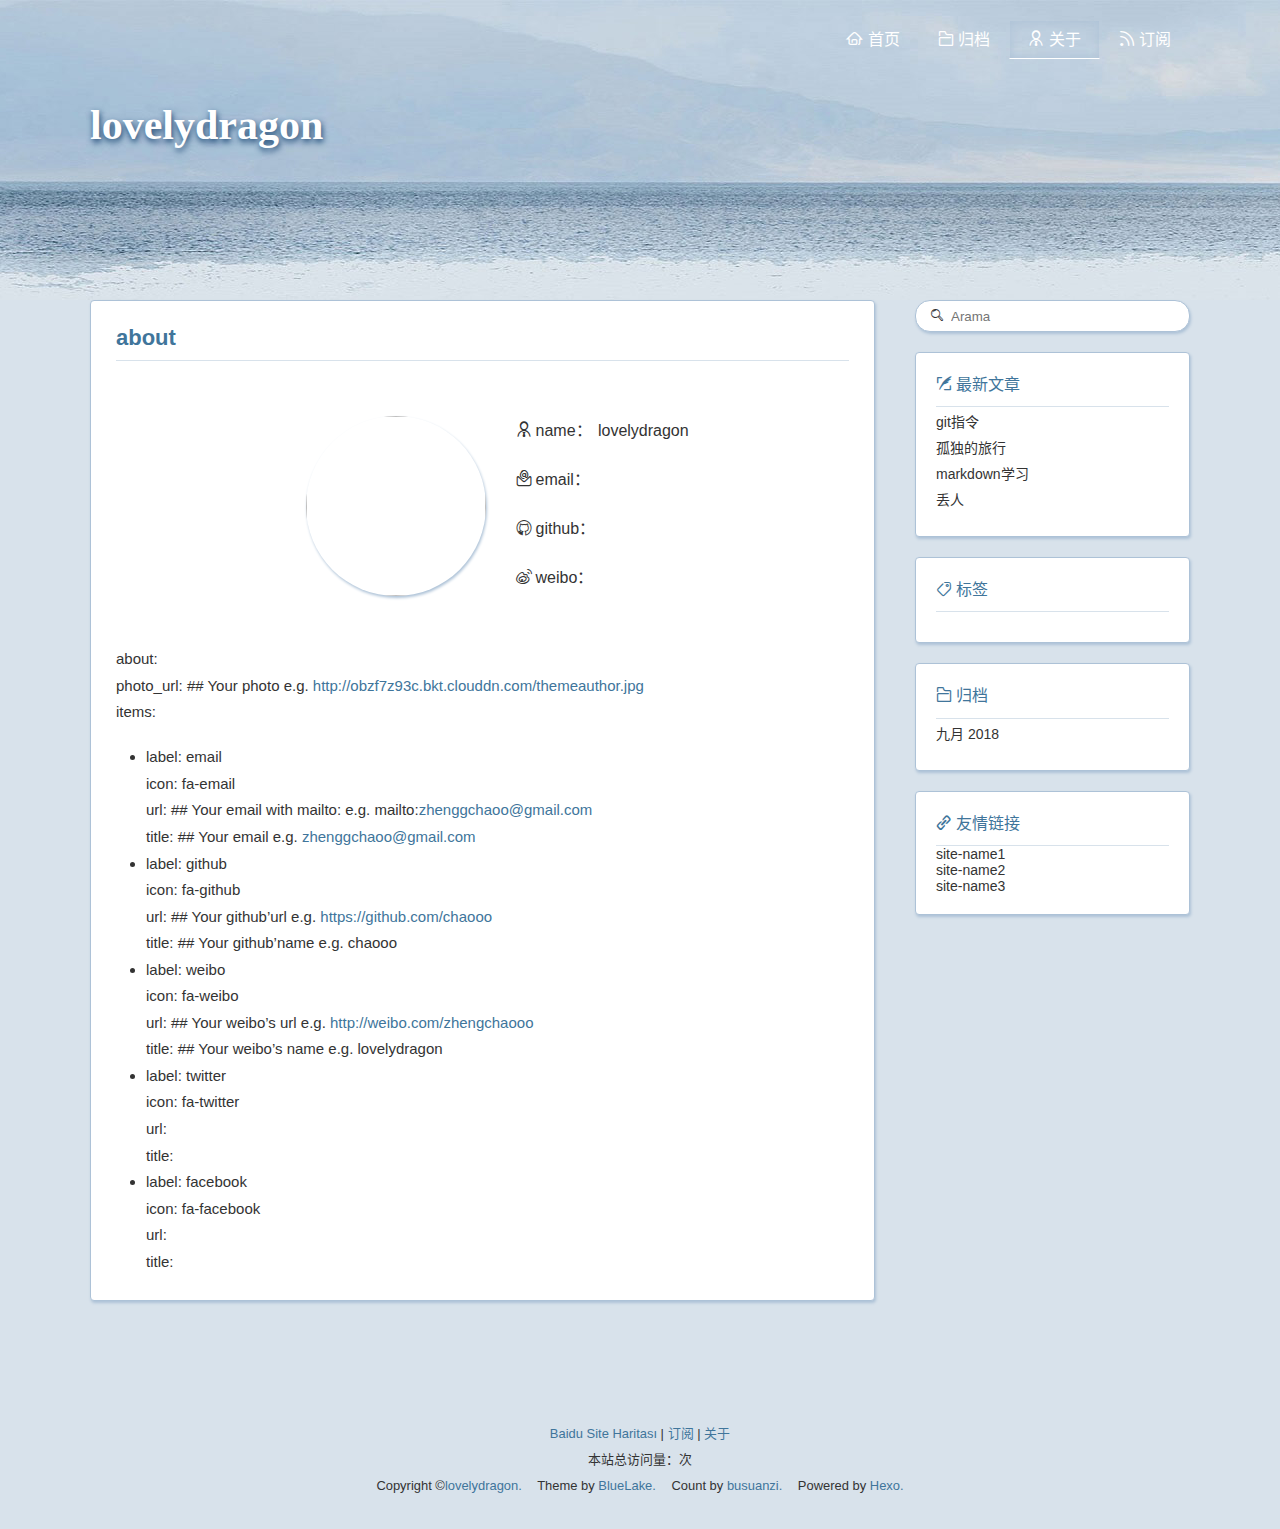
==== commit 01a3fab7: "Site updated: 2018-09-06 08:58:44" ====
--- a/about/index.html
+++ b/about/index.html
@@ -6,5 +6,5 @@
 <li>label: twitter<br>icon: fa-twitter<br>url:<br>title:</li>
 <li>label: facebook<br>icon: fa-facebook<br>url:<br>title:</li>
 </ul>
-</div><div id="comments"></div></div></div></div><div class="layout-r"><div id="sidebar"><div class="search-pla"></div><div class="widget"><div class="widget-title"><i class="fa fa-xie"> 最新文章</i></div><ul class="post-list"><li class="post-list-item"><a class="post-list-link" href="/2018/09/04/markdown学习/">markdown学习</a></li><li class="post-list-item"><a class="post-list-link" href="/2018/09/04/丢人/">丢人</a></li></ul></div><div class="widget"><div class="widget-title"><i class="fa fa-biao"> 标签</i></div><div class="tagcloud"></div></div><div class="widget"><div class="widget-title"><i class="fa fa-archive"> 归档</i></div><ul class="archive-list"><li class="archive-list-item"><a class="archive-list-link" href="/archives/2018/09/">九月 2018</a></li></ul></div><div class="widget"><div class="widget-title"><i class="fa fa-you"> 友情链接</i></div><ul></ul><a href="http://www.example1.com/" title="site-name1" target="_blank">site-name1</a><ul></ul><a href="http://www.example2.com/" title="site-name2" target="_blank">site-name2</a><ul></ul><a href="http://www.example3.com/" title="site-name3" target="_blank">site-name3</a></div></div></div></div><a id="totop" href="#top"></a><div id="footer"><div class="footer-info"><p><a href="/baidusitemap.xml">Baidu Site Haritası</a> |  <a href="/atom.xml">订阅</a> |  <a href="/about/">关于</a></p><p>本站总访问量：<i id="busuanzi_container_site_pv"><i id="busuanzi_value_site_pv"></i></i>次</p><p><span> Copyright &copy;<a href="/." rel="nofollow">lovelydragon.</a></span><span> Theme by<a rel="nofollow" target="_blank" href="https://github.com/chaooo/hexo-theme-BlueLake"> BlueLake.</a></span><span> Count by<a href="http://busuanzi.ibruce.info/"> busuanzi.</a></span><span> Powered by<a rel="nofollow" target="_blank" href="https://hexo.io"> Hexo.</a></span></p></div></div></div><script src="https://dn-lbstatics.qbox.me/busuanzi/2.3/busuanzi.pure.mini.js" async></script><script type="text/javascript" src="/js/search.json.js?v=2.0.1"></script><script type="text/javascript" src="/js/totop.js?v=2.0.1" async></script><script>window._bd_share_config={"common":{"bdSnsKey":{},"bdText":"","bdMini":"2","bdMiniList":["mshare","weixin","tsina","qzone","linkedin","fbook","twi","print","renren","sqq","evernotecn","bdysc","tqq","tqf","bdxc","kaixin001","tieba","douban","bdhome","thx","ibaidu","meilishuo","mogujie","diandian","huaban","duitang","hx","fx","youdao","sdo","qingbiji","people","xinhua","mail","isohu","yaolan","wealink","ty","iguba","h163","copy"],"bdPic":"","bdStyle":"1","bdSize":"16"},"share":{},"image":{"viewList":["tsina","qzone","weixin","fbook","twi","linkedin","youdao","evernotecn","mshare"],"viewText":"分享到：","viewSize":"16"},"selectShare":{"bdContainerClass":null,"bdSelectMiniList":["tsina","qzone","weixin","fbook","twi","linkedin","youdao","evernotecn","mshare"]}};with(document)0[(getElementsByTagName('head')[0]||head).appendChild(createElement('script')).src='http://bdimg.share.baidu.com/static/api/js/share.js?v=89860593.js?cdnversion='+~(-new Date()/36e5)];
+</div><div id="comments"></div></div></div></div><div class="layout-r"><div id="sidebar"><div class="search-pla"></div><div class="widget"><div class="widget-title"><i class="fa fa-xie"> 最新文章</i></div><ul class="post-list"><li class="post-list-item"><a class="post-list-link" href="/2018/09/06/git指令/">git指令</a></li><li class="post-list-item"><a class="post-list-link" href="/2018/09/06/孤独的旅行/">孤独的旅行</a></li><li class="post-list-item"><a class="post-list-link" href="/2018/09/04/markdown学习/">markdown学习</a></li><li class="post-list-item"><a class="post-list-link" href="/2018/09/04/丢人/">丢人</a></li></ul></div><div class="widget"><div class="widget-title"><i class="fa fa-biao"> 标签</i></div><div class="tagcloud"></div></div><div class="widget"><div class="widget-title"><i class="fa fa-archive"> 归档</i></div><ul class="archive-list"><li class="archive-list-item"><a class="archive-list-link" href="/archives/2018/09/">九月 2018</a></li></ul></div><div class="widget"><div class="widget-title"><i class="fa fa-you"> 友情链接</i></div><ul></ul><a href="http://www.example1.com/" title="site-name1" target="_blank">site-name1</a><ul></ul><a href="http://www.example2.com/" title="site-name2" target="_blank">site-name2</a><ul></ul><a href="http://www.example3.com/" title="site-name3" target="_blank">site-name3</a></div></div></div></div><a id="totop" href="#top"></a><div id="footer"><div class="footer-info"><p><a href="/baidusitemap.xml">Baidu Site Haritası</a> |  <a href="/atom.xml">订阅</a> |  <a href="/about/">关于</a></p><p>本站总访问量：<i id="busuanzi_container_site_pv"><i id="busuanzi_value_site_pv"></i></i>次</p><p><span> Copyright &copy;<a href="/." rel="nofollow">lovelydragon.</a></span><span> Theme by<a rel="nofollow" target="_blank" href="https://github.com/chaooo/hexo-theme-BlueLake"> BlueLake.</a></span><span> Count by<a href="http://busuanzi.ibruce.info/"> busuanzi.</a></span><span> Powered by<a rel="nofollow" target="_blank" href="https://hexo.io"> Hexo.</a></span></p></div></div></div><script src="https://dn-lbstatics.qbox.me/busuanzi/2.3/busuanzi.pure.mini.js" async></script><script type="text/javascript" src="/js/search.json.js?v=2.0.1"></script><script type="text/javascript" src="/js/totop.js?v=2.0.1" async></script><script>window._bd_share_config={"common":{"bdSnsKey":{},"bdText":"","bdMini":"2","bdMiniList":["mshare","weixin","tsina","qzone","linkedin","fbook","twi","print","renren","sqq","evernotecn","bdysc","tqq","tqf","bdxc","kaixin001","tieba","douban","bdhome","thx","ibaidu","meilishuo","mogujie","diandian","huaban","duitang","hx","fx","youdao","sdo","qingbiji","people","xinhua","mail","isohu","yaolan","wealink","ty","iguba","h163","copy"],"bdPic":"","bdStyle":"1","bdSize":"16"},"share":{},"image":{"viewList":["tsina","qzone","weixin","fbook","twi","linkedin","youdao","evernotecn","mshare"],"viewText":"分享到：","viewSize":"16"},"selectShare":{"bdContainerClass":null,"bdSelectMiniList":["tsina","qzone","weixin","fbook","twi","linkedin","youdao","evernotecn","mshare"]}};with(document)0[(getElementsByTagName('head')[0]||head).appendChild(createElement('script')).src='http://bdimg.share.baidu.com/static/api/js/share.js?v=89860593.js?cdnversion='+~(-new Date()/36e5)];
 </script></body></html>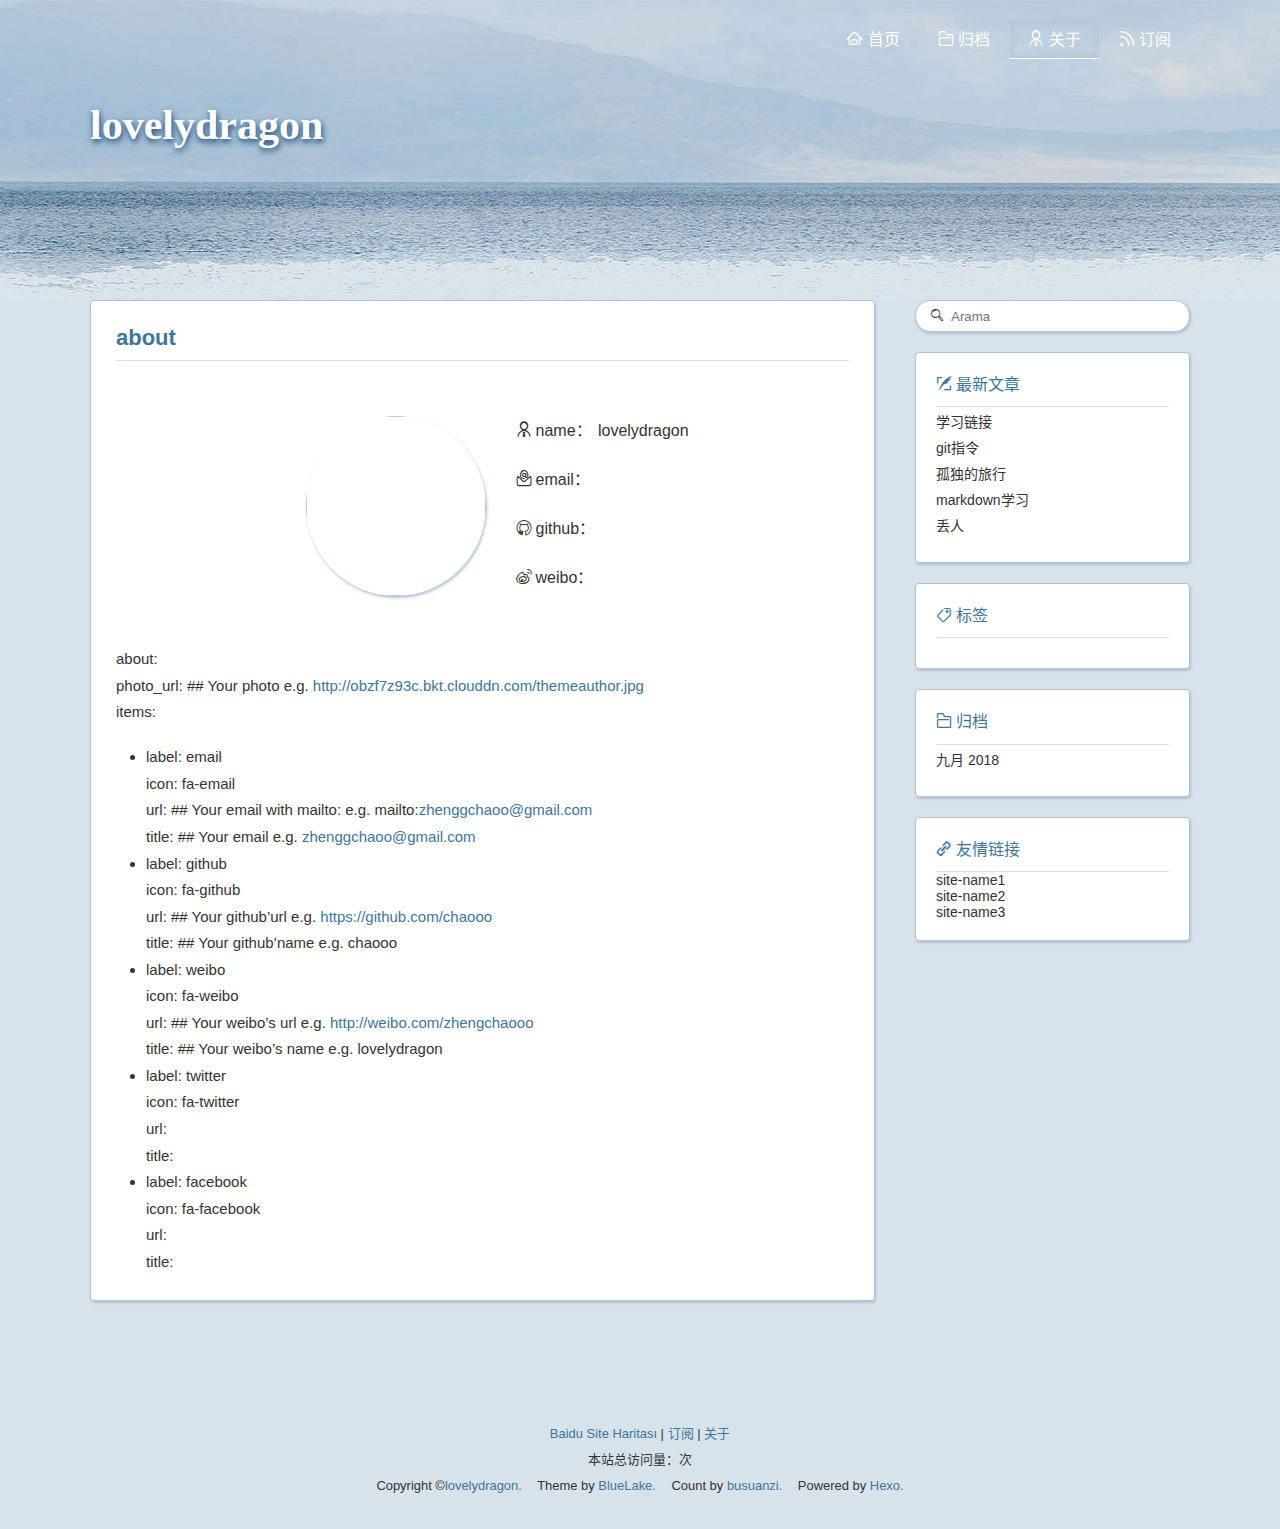
==== commit 2b401a79: "Site updated: 2018-09-06 21:39:48" ====
--- a/about/index.html
+++ b/about/index.html
@@ -6,5 +6,5 @@
 <li>label: twitter<br>icon: fa-twitter<br>url:<br>title:</li>
 <li>label: facebook<br>icon: fa-facebook<br>url:<br>title:</li>
 </ul>
-</div><div id="comments"></div></div></div></div><div class="layout-r"><div id="sidebar"><div class="search-pla"></div><div class="widget"><div class="widget-title"><i class="fa fa-xie"> 最新文章</i></div><ul class="post-list"><li class="post-list-item"><a class="post-list-link" href="/2018/09/06/git指令/">git指令</a></li><li class="post-list-item"><a class="post-list-link" href="/2018/09/06/孤独的旅行/">孤独的旅行</a></li><li class="post-list-item"><a class="post-list-link" href="/2018/09/04/markdown学习/">markdown学习</a></li><li class="post-list-item"><a class="post-list-link" href="/2018/09/04/丢人/">丢人</a></li></ul></div><div class="widget"><div class="widget-title"><i class="fa fa-biao"> 标签</i></div><div class="tagcloud"></div></div><div class="widget"><div class="widget-title"><i class="fa fa-archive"> 归档</i></div><ul class="archive-list"><li class="archive-list-item"><a class="archive-list-link" href="/archives/2018/09/">九月 2018</a></li></ul></div><div class="widget"><div class="widget-title"><i class="fa fa-you"> 友情链接</i></div><ul></ul><a href="http://www.example1.com/" title="site-name1" target="_blank">site-name1</a><ul></ul><a href="http://www.example2.com/" title="site-name2" target="_blank">site-name2</a><ul></ul><a href="http://www.example3.com/" title="site-name3" target="_blank">site-name3</a></div></div></div></div><a id="totop" href="#top"></a><div id="footer"><div class="footer-info"><p><a href="/baidusitemap.xml">Baidu Site Haritası</a> |  <a href="/atom.xml">订阅</a> |  <a href="/about/">关于</a></p><p>本站总访问量：<i id="busuanzi_container_site_pv"><i id="busuanzi_value_site_pv"></i></i>次</p><p><span> Copyright &copy;<a href="/." rel="nofollow">lovelydragon.</a></span><span> Theme by<a rel="nofollow" target="_blank" href="https://github.com/chaooo/hexo-theme-BlueLake"> BlueLake.</a></span><span> Count by<a href="http://busuanzi.ibruce.info/"> busuanzi.</a></span><span> Powered by<a rel="nofollow" target="_blank" href="https://hexo.io"> Hexo.</a></span></p></div></div></div><script src="https://dn-lbstatics.qbox.me/busuanzi/2.3/busuanzi.pure.mini.js" async></script><script type="text/javascript" src="/js/search.json.js?v=2.0.1"></script><script type="text/javascript" src="/js/totop.js?v=2.0.1" async></script><script>window._bd_share_config={"common":{"bdSnsKey":{},"bdText":"","bdMini":"2","bdMiniList":["mshare","weixin","tsina","qzone","linkedin","fbook","twi","print","renren","sqq","evernotecn","bdysc","tqq","tqf","bdxc","kaixin001","tieba","douban","bdhome","thx","ibaidu","meilishuo","mogujie","diandian","huaban","duitang","hx","fx","youdao","sdo","qingbiji","people","xinhua","mail","isohu","yaolan","wealink","ty","iguba","h163","copy"],"bdPic":"","bdStyle":"1","bdSize":"16"},"share":{},"image":{"viewList":["tsina","qzone","weixin","fbook","twi","linkedin","youdao","evernotecn","mshare"],"viewText":"分享到：","viewSize":"16"},"selectShare":{"bdContainerClass":null,"bdSelectMiniList":["tsina","qzone","weixin","fbook","twi","linkedin","youdao","evernotecn","mshare"]}};with(document)0[(getElementsByTagName('head')[0]||head).appendChild(createElement('script')).src='http://bdimg.share.baidu.com/static/api/js/share.js?v=89860593.js?cdnversion='+~(-new Date()/36e5)];
+</div><div id="comments"></div></div></div></div><div class="layout-r"><div id="sidebar"><div class="search-pla"></div><div class="widget"><div class="widget-title"><i class="fa fa-xie"> 最新文章</i></div><ul class="post-list"><li class="post-list-item"><a class="post-list-link" href="/2018/09/06/学习链接/">学习链接</a></li><li class="post-list-item"><a class="post-list-link" href="/2018/09/06/git指令/">git指令</a></li><li class="post-list-item"><a class="post-list-link" href="/2018/09/06/孤独的旅行/">孤独的旅行</a></li><li class="post-list-item"><a class="post-list-link" href="/2018/09/04/markdown学习/">markdown学习</a></li><li class="post-list-item"><a class="post-list-link" href="/2018/09/04/丢人/">丢人</a></li></ul></div><div class="widget"><div class="widget-title"><i class="fa fa-biao"> 标签</i></div><div class="tagcloud"></div></div><div class="widget"><div class="widget-title"><i class="fa fa-archive"> 归档</i></div><ul class="archive-list"><li class="archive-list-item"><a class="archive-list-link" href="/archives/2018/09/">九月 2018</a></li></ul></div><div class="widget"><div class="widget-title"><i class="fa fa-you"> 友情链接</i></div><ul></ul><a href="http://www.example1.com/" title="site-name1" target="_blank">site-name1</a><ul></ul><a href="http://www.example2.com/" title="site-name2" target="_blank">site-name2</a><ul></ul><a href="http://www.example3.com/" title="site-name3" target="_blank">site-name3</a></div></div></div></div><a id="totop" href="#top"></a><div id="footer"><div class="footer-info"><p><a href="/baidusitemap.xml">Baidu Site Haritası</a> |  <a href="/atom.xml">订阅</a> |  <a href="/about/">关于</a></p><p>本站总访问量：<i id="busuanzi_container_site_pv"><i id="busuanzi_value_site_pv"></i></i>次</p><p><span> Copyright &copy;<a href="/." rel="nofollow">lovelydragon.</a></span><span> Theme by<a rel="nofollow" target="_blank" href="https://github.com/chaooo/hexo-theme-BlueLake"> BlueLake.</a></span><span> Count by<a href="http://busuanzi.ibruce.info/"> busuanzi.</a></span><span> Powered by<a rel="nofollow" target="_blank" href="https://hexo.io"> Hexo.</a></span></p></div></div></div><script src="https://dn-lbstatics.qbox.me/busuanzi/2.3/busuanzi.pure.mini.js" async></script><script type="text/javascript" src="/js/search.json.js?v=2.0.1"></script><script type="text/javascript" src="/js/totop.js?v=2.0.1" async></script><script>window._bd_share_config={"common":{"bdSnsKey":{},"bdText":"","bdMini":"2","bdMiniList":["mshare","weixin","tsina","qzone","linkedin","fbook","twi","print","renren","sqq","evernotecn","bdysc","tqq","tqf","bdxc","kaixin001","tieba","douban","bdhome","thx","ibaidu","meilishuo","mogujie","diandian","huaban","duitang","hx","fx","youdao","sdo","qingbiji","people","xinhua","mail","isohu","yaolan","wealink","ty","iguba","h163","copy"],"bdPic":"","bdStyle":"1","bdSize":"16"},"share":{},"image":{"viewList":["tsina","qzone","weixin","fbook","twi","linkedin","youdao","evernotecn","mshare"],"viewText":"分享到：","viewSize":"16"},"selectShare":{"bdContainerClass":null,"bdSelectMiniList":["tsina","qzone","weixin","fbook","twi","linkedin","youdao","evernotecn","mshare"]}};with(document)0[(getElementsByTagName('head')[0]||head).appendChild(createElement('script')).src='http://bdimg.share.baidu.com/static/api/js/share.js?v=89860593.js?cdnversion='+~(-new Date()/36e5)];
 </script></body></html>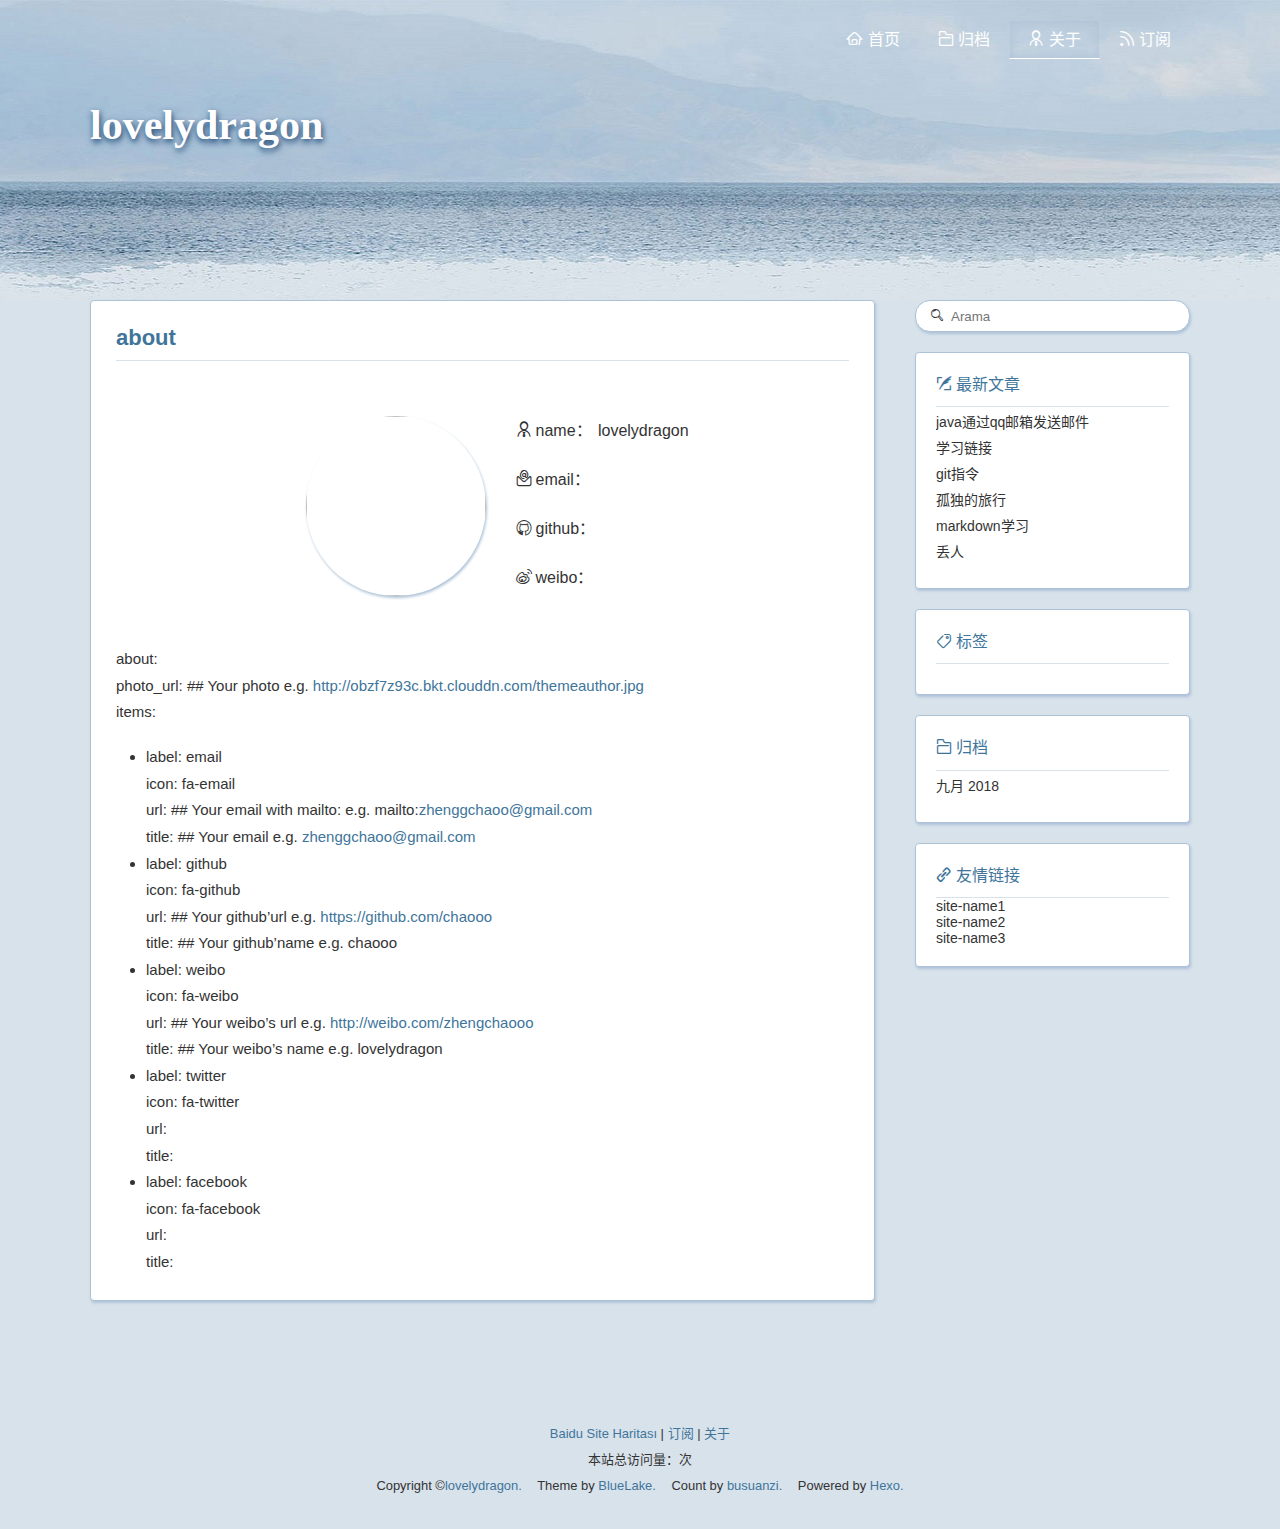
==== commit 24199f95: "Site updated: 2018-09-12 00:48:36" ====
--- a/about/index.html
+++ b/about/index.html
@@ -6,5 +6,13 @@
 <li>label: twitter<br>icon: fa-twitter<br>url:<br>title:</li>
 <li>label: facebook<br>icon: fa-facebook<br>url:<br>title:</li>
 </ul>
-</div><div id="comments"></div></div></div></div><div class="layout-r"><div id="sidebar"><div class="search-pla"></div><div class="widget"><div class="widget-title"><i class="fa fa-xie"> 最新文章</i></div><ul class="post-list"><li class="post-list-item"><a class="post-list-link" href="/2018/09/06/学习链接/">学习链接</a></li><li class="post-list-item"><a class="post-list-link" href="/2018/09/06/git指令/">git指令</a></li><li class="post-list-item"><a class="post-list-link" href="/2018/09/06/孤独的旅行/">孤独的旅行</a></li><li class="post-list-item"><a class="post-list-link" href="/2018/09/04/markdown学习/">markdown学习</a></li><li class="post-list-item"><a class="post-list-link" href="/2018/09/04/丢人/">丢人</a></li></ul></div><div class="widget"><div class="widget-title"><i class="fa fa-biao"> 标签</i></div><div class="tagcloud"></div></div><div class="widget"><div class="widget-title"><i class="fa fa-archive"> 归档</i></div><ul class="archive-list"><li class="archive-list-item"><a class="archive-list-link" href="/archives/2018/09/">九月 2018</a></li></ul></div><div class="widget"><div class="widget-title"><i class="fa fa-you"> 友情链接</i></div><ul></ul><a href="http://www.example1.com/" title="site-name1" target="_blank">site-name1</a><ul></ul><a href="http://www.example2.com/" title="site-name2" target="_blank">site-name2</a><ul></ul><a href="http://www.example3.com/" title="site-name3" target="_blank">site-name3</a></div></div></div></div><a id="totop" href="#top"></a><div id="footer"><div class="footer-info"><p><a href="/baidusitemap.xml">Baidu Site Haritası</a> |  <a href="/atom.xml">订阅</a> |  <a href="/about/">关于</a></p><p>本站总访问量：<i id="busuanzi_container_site_pv"><i id="busuanzi_value_site_pv"></i></i>次</p><p><span> Copyright &copy;<a href="/." rel="nofollow">lovelydragon.</a></span><span> Theme by<a rel="nofollow" target="_blank" href="https://github.com/chaooo/hexo-theme-BlueLake"> BlueLake.</a></span><span> Count by<a href="http://busuanzi.ibruce.info/"> busuanzi.</a></span><span> Powered by<a rel="nofollow" target="_blank" href="https://hexo.io"> Hexo.</a></span></p></div></div></div><script src="https://dn-lbstatics.qbox.me/busuanzi/2.3/busuanzi.pure.mini.js" async></script><script type="text/javascript" src="/js/search.json.js?v=2.0.1"></script><script type="text/javascript" src="/js/totop.js?v=2.0.1" async></script><script>window._bd_share_config={"common":{"bdSnsKey":{},"bdText":"","bdMini":"2","bdMiniList":["mshare","weixin","tsina","qzone","linkedin","fbook","twi","print","renren","sqq","evernotecn","bdysc","tqq","tqf","bdxc","kaixin001","tieba","douban","bdhome","thx","ibaidu","meilishuo","mogujie","diandian","huaban","duitang","hx","fx","youdao","sdo","qingbiji","people","xinhua","mail","isohu","yaolan","wealink","ty","iguba","h163","copy"],"bdPic":"","bdStyle":"1","bdSize":"16"},"share":{},"image":{"viewList":["tsina","qzone","weixin","fbook","twi","linkedin","youdao","evernotecn","mshare"],"viewText":"分享到：","viewSize":"16"},"selectShare":{"bdContainerClass":null,"bdSelectMiniList":["tsina","qzone","weixin","fbook","twi","linkedin","youdao","evernotecn","mshare"]}};with(document)0[(getElementsByTagName('head')[0]||head).appendChild(createElement('script')).src='http://bdimg.share.baidu.com/static/api/js/share.js?v=89860593.js?cdnversion='+~(-new Date()/36e5)];
+</div><div id="comments"><div id="lv-container" data-id="city" data-uid="MTAyMC8zOTY1Ni8xNjE4Mw=="></div></div></div></div></div><div class="layout-r"><div id="sidebar"><div class="search-pla"></div><div class="widget"><div class="widget-title"><i class="fa fa-xie"> 最新文章</i></div><ul class="post-list"><li class="post-list-item"><a class="post-list-link" href="/2018/09/09/java通过qq邮箱发送邮件/">java通过qq邮箱发送邮件</a></li><li class="post-list-item"><a class="post-list-link" href="/2018/09/06/学习链接/">学习链接</a></li><li class="post-list-item"><a class="post-list-link" href="/2018/09/06/git指令/">git指令</a></li><li class="post-list-item"><a class="post-list-link" href="/2018/09/06/孤独的旅行/">孤独的旅行</a></li><li class="post-list-item"><a class="post-list-link" href="/2018/09/04/markdown学习/">markdown学习</a></li><li class="post-list-item"><a class="post-list-link" href="/2018/09/04/丢人/">丢人</a></li></ul></div><div class="widget"><div class="widget-title"><i class="fa fa-biao"> 标签</i></div><div class="tagcloud"></div></div><div class="widget"><div class="widget-title"><i class="fa fa-archive"> 归档</i></div><ul class="archive-list"><li class="archive-list-item"><a class="archive-list-link" href="/archives/2018/09/">九月 2018</a></li></ul></div><div class="widget"><div class="widget-title"><i class="fa fa-you"> 友情链接</i></div><ul></ul><a href="http://www.example1.com/" title="site-name1" target="_blank">site-name1</a><ul></ul><a href="http://www.example2.com/" title="site-name2" target="_blank">site-name2</a><ul></ul><a href="http://www.example3.com/" title="site-name3" target="_blank">site-name3</a></div></div></div></div><a id="totop" href="#top"></a><div id="footer"><div class="footer-info"><p><a href="/baidusitemap.xml">Baidu Site Haritası</a> |  <a href="/atom.xml">订阅</a> |  <a href="/about/">关于</a></p><p>本站总访问量：<i id="busuanzi_container_site_pv"><i id="busuanzi_value_site_pv"></i></i>次</p><p><span> Copyright &copy;<a href="/." rel="nofollow">lovelydragon.</a></span><span> Theme by<a rel="nofollow" target="_blank" href="https://github.com/chaooo/hexo-theme-BlueLake"> BlueLake.</a></span><span> Count by<a href="http://busuanzi.ibruce.info/"> busuanzi.</a></span><span> Powered by<a rel="nofollow" target="_blank" href="https://hexo.io"> Hexo.</a></span></p></div></div></div><script src="https://dn-lbstatics.qbox.me/busuanzi/2.3/busuanzi.pure.mini.js" async></script><script type="text/javascript" src="/js/search.json.js?v=2.0.1"></script><script type="text/javascript" src="/js/totop.js?v=2.0.1" async></script><script>window._bd_share_config={"common":{"bdSnsKey":{},"bdText":"","bdMini":"2","bdMiniList":["mshare","weixin","tsina","qzone","linkedin","fbook","twi","print","renren","sqq","evernotecn","bdysc","tqq","tqf","bdxc","kaixin001","tieba","douban","bdhome","thx","ibaidu","meilishuo","mogujie","diandian","huaban","duitang","hx","fx","youdao","sdo","qingbiji","people","xinhua","mail","isohu","yaolan","wealink","ty","iguba","h163","copy"],"bdPic":"","bdStyle":"1","bdSize":"16"},"share":{},"image":{"viewList":["tsina","qzone","weixin","fbook","twi","linkedin","youdao","evernotecn","mshare"],"viewText":"分享到：","viewSize":"16"},"selectShare":{"bdContainerClass":null,"bdSelectMiniList":["tsina","qzone","weixin","fbook","twi","linkedin","youdao","evernotecn","mshare"]}};with(document)0[(getElementsByTagName('head')[0]||head).appendChild(createElement('script')).src='http://bdimg.share.baidu.com/static/api/js/share.js?v=89860593.js?cdnversion='+~(-new Date()/36e5)];
+</script><script>(function(d, s) {
+  var j, e = d.getElementsByTagName('body')[0];
+  if (typeof LivereTower === 'function') { return; }
+  j = d.createElement(s);
+  j.src = 'https://cdn-city.livere.com/js/embed.dist.js';
+  j.async = true;
+  e.appendChild(j);
+})(document, 'script');
 </script></body></html>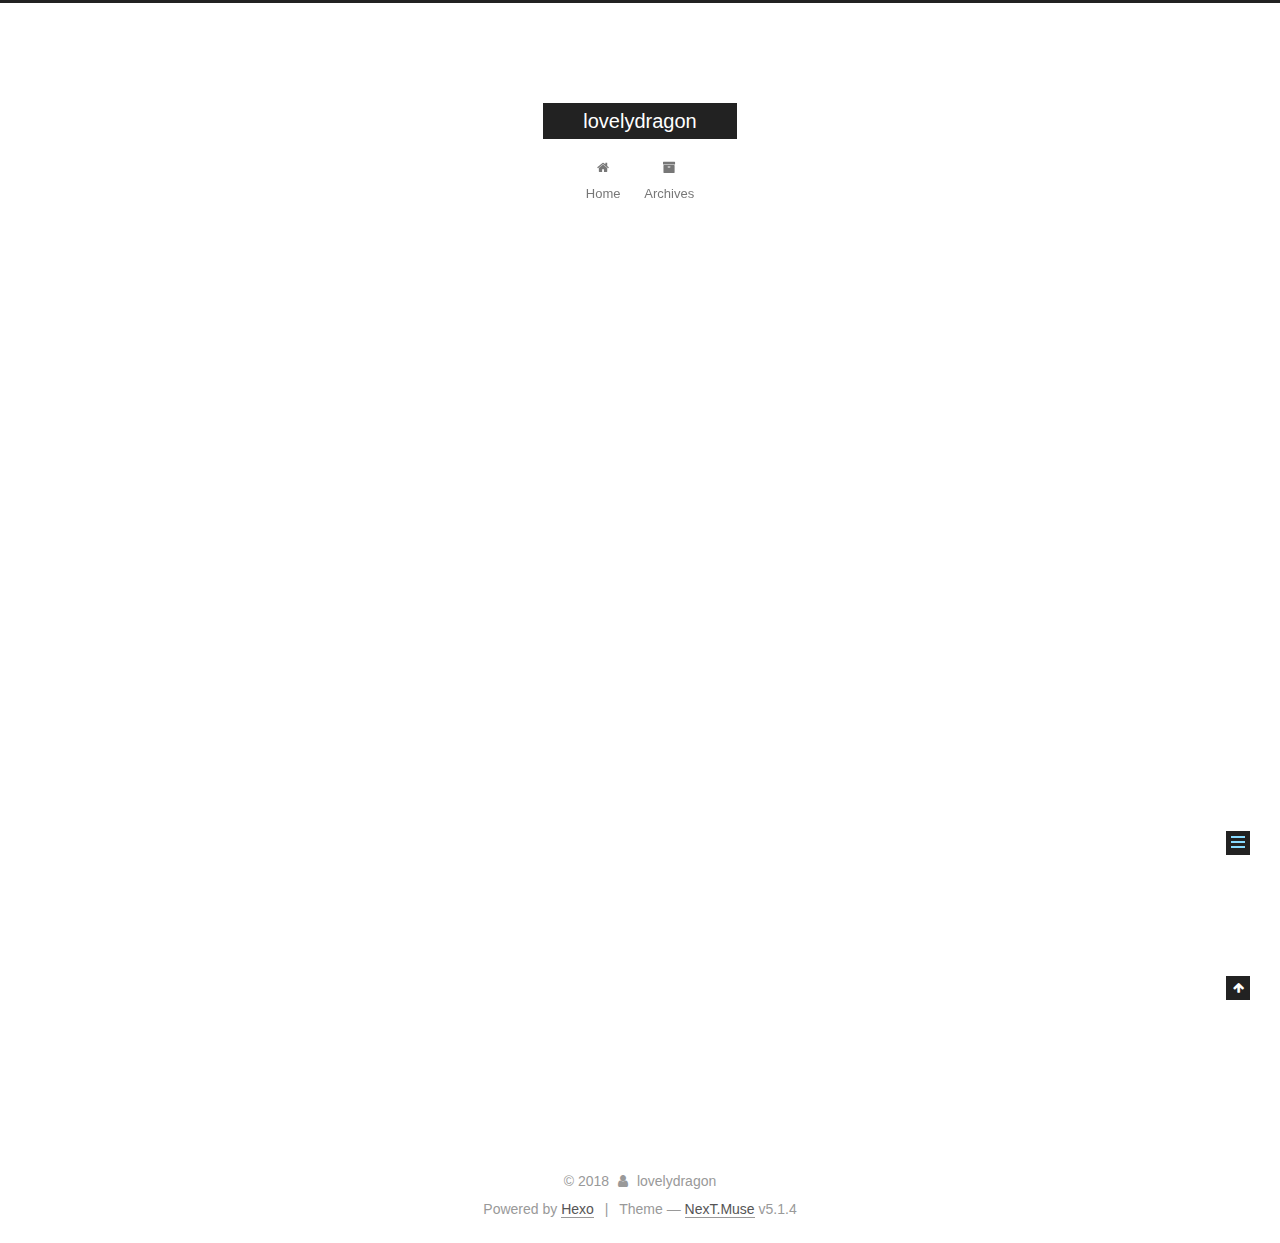
==== commit da6bb77a: "Site updated: 2018-09-12 23:30:50" ====
--- a/about/index.html
+++ b/about/index.html
@@ -1,4 +1,244 @@
-<!DOCTYPE html><html lang="zh-CN"><head><meta http-equiv="content-type" content="text/html; charset=utf-8"><meta content="width=device-width, initial-scale=1.0, maximum-scale=1.0, user-scalable=0" name="viewport"><meta content="yes" name="apple-mobile-web-app-capable"><meta content="black-translucent" name="apple-mobile-web-app-status-bar-style"><meta content="telephone=no" name="format-detection"><meta name="description" content="lonely space"><meta name="keywords" content="计算机语言，日常，"><title>about | lovelydragon</title><link rel="stylesheet" type="text/css" href="//fonts.neworld.org/css?family=Source+Code+Pro"><link rel="stylesheet" type="text/css" href="/css/style.css?v=2.0.1"><link rel="stylesheet" type="text/css" href="/css/highlight.css?v=2.0.1"><link rel="Shortcut Icon" href="/favicon.ico"><link rel="bookmark" href="/favicon.ico"><link rel="apple-touch-icon" href="/apple-touch-icon.png"><link rel="apple-touch-icon-precomposed" href="/apple-touch-icon.png"></head><body><div class="body_container"><div id="header"><div class="site-name"><h1 class="hidden">about</h1><a id="logo" href="/.">lovelydragon</a><p class="description"></p></div><div id="nav-menu"><a href="/."><i class="fa fa-home"> 首页</i></a><a href="/archives/"><i class="fa fa-archive"> 归档</i></a><a href="/about/" class="current"><i class="fa fa-user"> 关于</i></a><a href="/atom.xml"><i class="fa fa-rss"> 订阅</i></a></div><div id="search-form"><div id="result-mask" class="hide"></div><label><input id="search-key" type="text" autocomplete="off" placeholder="Arama"></label><div id="result-wrap" class="hide"><div id="search-result"></div></div><div class="hide"><template id="search-tpl"><div class="item"><a href="/{path}" title="{title}"><div class="title">{title}</div><div class="time">{date}</div><div class="tags">{tags}</div></a></div></template></div></div></div><div id="layout" class="layout-g"><div class="layout-l"><div class="content_container"><div class="post"><h1 class="post-title">about</h1><div class="post-content"><div class="author-page"><a href="javascript:;" class="photo"><img src="http://obzf7z93c.bkt.clouddn.com/themeauthor.jpg"></a><div class="author"><p><i class="fa fa-user">name：</i>lovelydragon</p><p><i class="fa fa-email">email：</i><a target="_blank"></a></p><p><i class="fa fa-github">github：</i><a target="_blank"></a></p><p><i class="fa fa-weibo">weibo：</i><a target="_blank"></a></p></div></div><p>about:<br>  photo_url: ## Your photo e.g. <a href="http://obzf7z93c.bkt.clouddn.com/themeauthor.jpg" target="_blank" rel="noopener">http://obzf7z93c.bkt.clouddn.com/themeauthor.jpg</a><br>  items:</p>
+<!DOCTYPE html>
+
+
+
+  
+
+
+<html class="theme-next muse use-motion" lang="zh-CN">
+<head>
+  <meta charset="UTF-8"/>
+<meta http-equiv="X-UA-Compatible" content="IE=edge" />
+<meta name="viewport" content="width=device-width, initial-scale=1, maximum-scale=1"/>
+<meta name="theme-color" content="#222">
+
+
+
+
+
+
+
+
+
+<meta http-equiv="Cache-Control" content="no-transform" />
+<meta http-equiv="Cache-Control" content="no-siteapp" />
+
+
+
+
+
+
+
+
+
+
+
+
+
+
+
+
+  
+  
+  <link href="/lib/fancybox/source/jquery.fancybox.css?v=2.1.5" rel="stylesheet" type="text/css" />
+
+
+
+
+
+
+
+<link href="/lib/font-awesome/css/font-awesome.min.css?v=4.6.2" rel="stylesheet" type="text/css" />
+
+<link href="/css/main.css?v=5.1.4" rel="stylesheet" type="text/css" />
+
+
+  <link rel="apple-touch-icon" sizes="180x180" href="/images/apple-touch-icon-next.png?v=5.1.4">
+
+
+  <link rel="icon" type="image/png" sizes="32x32" href="/images/favicon-32x32-next.png?v=5.1.4">
+
+
+  <link rel="icon" type="image/png" sizes="16x16" href="/images/favicon-16x16-next.png?v=5.1.4">
+
+
+  <link rel="mask-icon" href="/images/logo.svg?v=5.1.4" color="#222">
+
+
+
+
+
+  <meta name="keywords" content="Hexo, NexT" />
+
+
+
+
+
+
+
+
+
+
+<meta name="description" content="about:  photo_url: ## Your photo e.g. http://obzf7z93c.bkt.clouddn.com/themeauthor.jpg  items:  label: emailicon: fa-emailurl: ## Your email with mailto: e.g.  mailto:zhenggchaoo@gmail.comtitle: ## Yo">
+<meta name="keywords" content="计算机语言，日常，">
+<meta property="og:type" content="website">
+<meta property="og:title" content="about">
+<meta property="og:url" content="http://yoursite.com/about/index.html">
+<meta property="og:site_name" content="lovelydragon">
+<meta property="og:description" content="about:  photo_url: ## Your photo e.g. http://obzf7z93c.bkt.clouddn.com/themeauthor.jpg  items:  label: emailicon: fa-emailurl: ## Your email with mailto: e.g.  mailto:zhenggchaoo@gmail.comtitle: ## Yo">
+<meta property="og:locale" content="zh-CN">
+<meta property="og:updated_time" content="2018-09-04T12:42:06.580Z">
+<meta name="twitter:card" content="summary">
+<meta name="twitter:title" content="about">
+<meta name="twitter:description" content="about:  photo_url: ## Your photo e.g. http://obzf7z93c.bkt.clouddn.com/themeauthor.jpg  items:  label: emailicon: fa-emailurl: ## Your email with mailto: e.g.  mailto:zhenggchaoo@gmail.comtitle: ## Yo">
+
+
+
+<script type="text/javascript" id="hexo.configurations">
+  var NexT = window.NexT || {};
+  var CONFIG = {
+    root: '/',
+    scheme: 'Muse',
+    version: '5.1.4',
+    sidebar: {"position":"left","display":"post","offset":12,"b2t":false,"scrollpercent":false,"onmobile":false},
+    fancybox: true,
+    tabs: true,
+    motion: {"enable":true,"async":false,"transition":{"post_block":"fadeIn","post_header":"slideDownIn","post_body":"slideDownIn","coll_header":"slideLeftIn","sidebar":"slideUpIn"}},
+    duoshuo: {
+      userId: '0',
+      author: 'Author'
+    },
+    algolia: {
+      applicationID: '',
+      apiKey: '',
+      indexName: '',
+      hits: {"per_page":10},
+      labels: {"input_placeholder":"Search for Posts","hits_empty":"We didn't find any results for the search: ${query}","hits_stats":"${hits} results found in ${time} ms"}
+    }
+  };
+</script>
+
+
+
+  <link rel="canonical" href="http://yoursite.com/about/"/>
+
+
+
+
+
+  <title>about | lovelydragon</title>
+  
+
+
+
+
+
+
+
+
+</head>
+
+<body itemscope itemtype="http://schema.org/WebPage" lang="zh-CN">
+
+  
+  
+    
+  
+
+  <div class="container sidebar-position-left page-post-detail">
+    <div class="headband"></div>
+
+    <header id="header" class="header" itemscope itemtype="http://schema.org/WPHeader">
+      <div class="header-inner"><div class="site-brand-wrapper">
+  <div class="site-meta ">
+    
+
+    <div class="custom-logo-site-title">
+      <a href="/"  class="brand" rel="start">
+        <span class="logo-line-before"><i></i></span>
+        <span class="site-title">lovelydragon</span>
+        <span class="logo-line-after"><i></i></span>
+      </a>
+    </div>
+      
+        <p class="site-subtitle"></p>
+      
+  </div>
+
+  <div class="site-nav-toggle">
+    <button>
+      <span class="btn-bar"></span>
+      <span class="btn-bar"></span>
+      <span class="btn-bar"></span>
+    </button>
+  </div>
+</div>
+
+<nav class="site-nav">
+  
+
+  
+    <ul id="menu" class="menu">
+      
+        
+        <li class="menu-item menu-item-home">
+          <a href="/" rel="section">
+            
+              <i class="menu-item-icon fa fa-fw fa-home"></i> <br />
+            
+            Home
+          </a>
+        </li>
+      
+        
+        <li class="menu-item menu-item-archives">
+          <a href="/archives/" rel="section">
+            
+              <i class="menu-item-icon fa fa-fw fa-archive"></i> <br />
+            
+            Archives
+          </a>
+        </li>
+      
+
+      
+    </ul>
+  
+
+  
+</nav>
+
+
+
+ </div>
+    </header>
+
+    <main id="main" class="main">
+      <div class="main-inner">
+        <div class="content-wrap">
+          <div id="content" class="content">
+            
+
+  <div id="posts" class="posts-expand">
+    
+    
+    
+    <div class="post-block page">
+      <header class="post-header">
+
+	<h1 class="post-title" itemprop="name headline">about</h1>
+
+
+
+</header>
+
+      
+      
+      
+      <div class="post-body">
+        
+        
+          <p>about:<br>  photo_url: ## Your photo e.g. <a href="http://obzf7z93c.bkt.clouddn.com/themeauthor.jpg" target="_blank" rel="noopener">http://obzf7z93c.bkt.clouddn.com/themeauthor.jpg</a><br>  items:</p>
 <ul>
 <li>label: email<br>icon: fa-email<br>url: ## Your email with mailto: e.g.  mailto:<a href="mailto:zhenggchaoo@gmail.com" target="_blank" rel="noopener">zhenggchaoo@gmail.com</a><br>title: ## Your email e.g.  <a href="mailto:zhenggchaoo@gmail.com" target="_blank" rel="noopener">zhenggchaoo@gmail.com</a></li>
 <li>label: github<br>icon: fa-github<br>url: ## Your github’url e.g.  <a href="https://github.com/chaooo" target="_blank" rel="noopener">https://github.com/chaooo</a><br>title: ## Your github’name e.g.  chaooo</li>
@@ -6,13 +246,306 @@
 <li>label: twitter<br>icon: fa-twitter<br>url:<br>title:</li>
 <li>label: facebook<br>icon: fa-facebook<br>url:<br>title:</li>
 </ul>
-</div><div id="comments"><div id="lv-container" data-id="city" data-uid="MTAyMC8zOTY1Ni8xNjE4Mw=="></div></div></div></div></div><div class="layout-r"><div id="sidebar"><div class="search-pla"></div><div class="widget"><div class="widget-title"><i class="fa fa-xie"> 最新文章</i></div><ul class="post-list"><li class="post-list-item"><a class="post-list-link" href="/2018/09/09/java通过qq邮箱发送邮件/">java通过qq邮箱发送邮件</a></li><li class="post-list-item"><a class="post-list-link" href="/2018/09/06/学习链接/">学习链接</a></li><li class="post-list-item"><a class="post-list-link" href="/2018/09/06/git指令/">git指令</a></li><li class="post-list-item"><a class="post-list-link" href="/2018/09/06/孤独的旅行/">孤独的旅行</a></li><li class="post-list-item"><a class="post-list-link" href="/2018/09/04/markdown学习/">markdown学习</a></li><li class="post-list-item"><a class="post-list-link" href="/2018/09/04/丢人/">丢人</a></li></ul></div><div class="widget"><div class="widget-title"><i class="fa fa-biao"> 标签</i></div><div class="tagcloud"></div></div><div class="widget"><div class="widget-title"><i class="fa fa-archive"> 归档</i></div><ul class="archive-list"><li class="archive-list-item"><a class="archive-list-link" href="/archives/2018/09/">九月 2018</a></li></ul></div><div class="widget"><div class="widget-title"><i class="fa fa-you"> 友情链接</i></div><ul></ul><a href="http://www.example1.com/" title="site-name1" target="_blank">site-name1</a><ul></ul><a href="http://www.example2.com/" title="site-name2" target="_blank">site-name2</a><ul></ul><a href="http://www.example3.com/" title="site-name3" target="_blank">site-name3</a></div></div></div></div><a id="totop" href="#top"></a><div id="footer"><div class="footer-info"><p><a href="/baidusitemap.xml">Baidu Site Haritası</a> |  <a href="/atom.xml">订阅</a> |  <a href="/about/">关于</a></p><p>本站总访问量：<i id="busuanzi_container_site_pv"><i id="busuanzi_value_site_pv"></i></i>次</p><p><span> Copyright &copy;<a href="/." rel="nofollow">lovelydragon.</a></span><span> Theme by<a rel="nofollow" target="_blank" href="https://github.com/chaooo/hexo-theme-BlueLake"> BlueLake.</a></span><span> Count by<a href="http://busuanzi.ibruce.info/"> busuanzi.</a></span><span> Powered by<a rel="nofollow" target="_blank" href="https://hexo.io"> Hexo.</a></span></p></div></div></div><script src="https://dn-lbstatics.qbox.me/busuanzi/2.3/busuanzi.pure.mini.js" async></script><script type="text/javascript" src="/js/search.json.js?v=2.0.1"></script><script type="text/javascript" src="/js/totop.js?v=2.0.1" async></script><script>window._bd_share_config={"common":{"bdSnsKey":{},"bdText":"","bdMini":"2","bdMiniList":["mshare","weixin","tsina","qzone","linkedin","fbook","twi","print","renren","sqq","evernotecn","bdysc","tqq","tqf","bdxc","kaixin001","tieba","douban","bdhome","thx","ibaidu","meilishuo","mogujie","diandian","huaban","duitang","hx","fx","youdao","sdo","qingbiji","people","xinhua","mail","isohu","yaolan","wealink","ty","iguba","h163","copy"],"bdPic":"","bdStyle":"1","bdSize":"16"},"share":{},"image":{"viewList":["tsina","qzone","weixin","fbook","twi","linkedin","youdao","evernotecn","mshare"],"viewText":"分享到：","viewSize":"16"},"selectShare":{"bdContainerClass":null,"bdSelectMiniList":["tsina","qzone","weixin","fbook","twi","linkedin","youdao","evernotecn","mshare"]}};with(document)0[(getElementsByTagName('head')[0]||head).appendChild(createElement('script')).src='http://bdimg.share.baidu.com/static/api/js/share.js?v=89860593.js?cdnversion='+~(-new Date()/36e5)];
-</script><script>(function(d, s) {
-  var j, e = d.getElementsByTagName('body')[0];
-  if (typeof LivereTower === 'function') { return; }
-  j = d.createElement(s);
-  j.src = 'https://cdn-city.livere.com/js/embed.dist.js';
-  j.async = true;
-  e.appendChild(j);
-})(document, 'script');
-</script></body></html>+
+        
+      </div>
+      
+      
+      
+    </div>
+    
+    
+    
+  </div>
+
+
+          </div>
+          
+
+
+          
+
+  
+    <div class="comments" id="comments">
+      <div class="ds-thread" data-thread-key="about/index.html"
+           data-title="about" data-url="http://yoursite.com/about/index.html">
+      </div>
+    </div>
+
+  
+
+
+
+        </div>
+        
+          
+  
+  <div class="sidebar-toggle">
+    <div class="sidebar-toggle-line-wrap">
+      <span class="sidebar-toggle-line sidebar-toggle-line-first"></span>
+      <span class="sidebar-toggle-line sidebar-toggle-line-middle"></span>
+      <span class="sidebar-toggle-line sidebar-toggle-line-last"></span>
+    </div>
+  </div>
+
+  <aside id="sidebar" class="sidebar">
+    
+    <div class="sidebar-inner">
+
+      
+
+      
+
+      <section class="site-overview-wrap sidebar-panel sidebar-panel-active">
+        <div class="site-overview">
+          <div class="site-author motion-element" itemprop="author" itemscope itemtype="http://schema.org/Person">
+            
+              <p class="site-author-name" itemprop="name">lovelydragon</p>
+              <p class="site-description motion-element" itemprop="description">lonely space</p>
+          </div>
+
+          <nav class="site-state motion-element">
+
+            
+              <div class="site-state-item site-state-posts">
+              
+                <a href="/archives/">
+              
+                  <span class="site-state-item-count">6</span>
+                  <span class="site-state-item-name">posts</span>
+                </a>
+              </div>
+            
+
+            
+
+            
+
+          </nav>
+
+          
+
+          
+
+          
+          
+
+          
+          
+
+          
+
+        </div>
+      </section>
+
+      
+
+      
+
+    </div>
+  </aside>
+
+
+        
+      </div>
+    </main>
+
+    <footer id="footer" class="footer">
+      <div class="footer-inner">
+        <div class="copyright">&copy; <span itemprop="copyrightYear">2018</span>
+  <span class="with-love">
+    <i class="fa fa-user"></i>
+  </span>
+  <span class="author" itemprop="copyrightHolder">lovelydragon</span>
+
+  
+</div>
+
+
+  <div class="powered-by">Powered by <a class="theme-link" target="_blank" href="https://hexo.io">Hexo</a></div>
+
+
+
+  <span class="post-meta-divider">|</span>
+
+
+
+  <div class="theme-info">Theme &mdash; <a class="theme-link" target="_blank" href="https://github.com/iissnan/hexo-theme-next">NexT.Muse</a> v5.1.4</div>
+
+
+
+
+        
+
+
+
+
+
+
+
+        
+      </div>
+    </footer>
+
+    
+      <div class="back-to-top">
+        <i class="fa fa-arrow-up"></i>
+        
+      </div>
+    
+
+    
+
+  </div>
+
+  
+
+<script type="text/javascript">
+  if (Object.prototype.toString.call(window.Promise) !== '[object Function]') {
+    window.Promise = null;
+  }
+</script>
+
+
+
+
+
+
+
+
+
+  
+
+
+
+
+
+
+
+
+
+
+
+
+  
+  
+    <script type="text/javascript" src="/lib/jquery/index.js?v=2.1.3"></script>
+  
+
+  
+  
+    <script type="text/javascript" src="/lib/fastclick/lib/fastclick.min.js?v=1.0.6"></script>
+  
+
+  
+  
+    <script type="text/javascript" src="/lib/jquery_lazyload/jquery.lazyload.js?v=1.9.7"></script>
+  
+
+  
+  
+    <script type="text/javascript" src="/lib/velocity/velocity.min.js?v=1.2.1"></script>
+  
+
+  
+  
+    <script type="text/javascript" src="/lib/velocity/velocity.ui.min.js?v=1.2.1"></script>
+  
+
+  
+  
+    <script type="text/javascript" src="/lib/fancybox/source/jquery.fancybox.pack.js?v=2.1.5"></script>
+  
+
+
+  
+
+
+  <script type="text/javascript" src="/js/src/utils.js?v=5.1.4"></script>
+
+  <script type="text/javascript" src="/js/src/motion.js?v=5.1.4"></script>
+
+
+
+  
+  
+
+  
+  <script type="text/javascript" src="/js/src/scrollspy.js?v=5.1.4"></script>
+<script type="text/javascript" src="/js/src/post-details.js?v=5.1.4"></script>
+
+
+
+  
+
+
+  <script type="text/javascript" src="/js/src/bootstrap.js?v=5.1.4"></script>
+
+
+
+  
+
+  
+    
+  
+
+  <script type="text/javascript">
+    var duoshuoQuery = {short_name:"your-duoshuo-shortname"};
+    (function() {
+      var ds = document.createElement('script');
+      ds.type = 'text/javascript';ds.async = true;
+      ds.id = 'duoshuo-script';
+      ds.src = (document.location.protocol == 'https:' ? 'https:' : 'http:') + '//static.duoshuo.com/embed.js';
+      ds.charset = 'UTF-8';
+      (document.getElementsByTagName('head')[0]
+      || document.getElementsByTagName('body')[0]).appendChild(ds);
+    })();
+  </script>
+
+  
+    
+    
+    <script src="/lib/ua-parser-js/dist/ua-parser.min.js?v=0.7.9"></script>
+    <script src="/js/src/hook-duoshuo.js"></script>
+  
+
+
+
+
+
+
+
+
+
+
+
+
+
+
+
+
+
+
+  
+
+
+
+
+
+  
+
+  
+
+  
+
+  
+  
+
+  
+
+  
+
+  
+
+</body>
+</html>
--- a/css/main.css
+++ b/css/main.css
@@ -0,0 +1,2662 @@
+/* normalize.css v3.0.2 | MIT License | git.io/normalize */
+html {
+  font-family: sans-serif; /* 1 */
+  -ms-text-size-adjust: 100%; /* 2 */
+  -webkit-text-size-adjust: 100%; /* 2 */
+}
+body {
+  margin: 0;
+}
+article,
+aside,
+details,
+figcaption,
+figure,
+footer,
+header,
+hgroup,
+main,
+menu,
+nav,
+section,
+summary {
+  display: block;
+}
+audio,
+canvas,
+progress,
+video {
+  display: inline-block; /* 1 */
+  vertical-align: baseline; /* 2 */
+}
+audio:not([controls]) {
+  display: none;
+  height: 0;
+}
+[hidden],
+template {
+  display: none;
+}
+a {
+  background-color: transparent;
+}
+a:active,
+a:hover {
+  outline: 0;
+}
+abbr[title] {
+  border-bottom: 1px dotted;
+}
+b,
+strong {
+  font-weight: bold;
+}
+dfn {
+  font-style: italic;
+}
+h1 {
+  font-size: 2em;
+  margin: 0.67em 0;
+}
+mark {
+  background: #ff0;
+  color: #000;
+}
+small {
+  font-size: 80%;
+}
+sub,
+sup {
+  font-size: 75%;
+  line-height: 0;
+  position: relative;
+  vertical-align: baseline;
+}
+sup {
+  top: -0.5em;
+}
+sub {
+  bottom: -0.25em;
+}
+img {
+  border: 0;
+}
+svg:not(:root) {
+  overflow: hidden;
+}
+figure {
+  margin: 1em 40px;
+}
+hr {
+  -moz-box-sizing: content-box;
+  box-sizing: content-box;
+  height: 0;
+}
+pre {
+  overflow: auto;
+}
+code,
+kbd,
+pre,
+samp {
+  font-family: monospace, monospace;
+  font-size: 1em;
+}
+button,
+input,
+optgroup,
+select,
+textarea {
+  color: inherit; /* 1 */
+  font: inherit; /* 2 */
+  margin: 0; /* 3 */
+}
+button {
+  overflow: visible;
+}
+button,
+select {
+  text-transform: none;
+}
+button,
+html input[type="button"],
+input[type="reset"],
+input[type="submit"] {
+  -webkit-appearance: button; /* 2 */
+  cursor: pointer; /* 3 */
+}
+button[disabled],
+html input[disabled] {
+  cursor: default;
+}
+button::-moz-focus-inner,
+input::-moz-focus-inner {
+  border: 0;
+  padding: 0;
+}
+input {
+  line-height: normal;
+}
+input[type="checkbox"],
+input[type="radio"] {
+  box-sizing: border-box; /* 1 */
+  padding: 0; /* 2 */
+}
+input[type="number"]::-webkit-inner-spin-button,
+input[type="number"]::-webkit-outer-spin-button {
+  height: auto;
+}
+input[type="search"] {
+  -webkit-appearance: textfield; /* 1 */
+  -moz-box-sizing: content-box;
+  -webkit-box-sizing: content-box; /* 2 */
+  box-sizing: content-box;
+}
+input[type="search"]::-webkit-search-cancel-button,
+input[type="search"]::-webkit-search-decoration {
+  -webkit-appearance: none;
+}
+fieldset {
+  border: 1px solid #c0c0c0;
+  margin: 0 2px;
+  padding: 0.35em 0.625em 0.75em;
+}
+legend {
+  border: 0; /* 1 */
+  padding: 0; /* 2 */
+}
+textarea {
+  overflow: auto;
+}
+optgroup {
+  font-weight: bold;
+}
+table {
+  border-collapse: collapse;
+  border-spacing: 0;
+}
+td,
+th {
+  padding: 0;
+}
+::selection {
+  background: #262a30;
+  color: #fff;
+}
+body {
+  position: relative;
+  font-family: 'Lato', "PingFang SC", "Microsoft YaHei", sans-serif;
+  font-size: 14px;
+  line-height: 2;
+  color: #555;
+  background: #fff;
+}
+@media (max-width: 767px) {
+  body {
+    padding-right: 0 !important;
+  }
+}
+@media (min-width: 768px) and (max-width: 991px) {
+  body {
+    padding-right: 0 !important;
+  }
+}
+@media (min-width: 1600px) {
+  body {
+    font-size: 16px;
+  }
+}
+h1,
+h2,
+h3,
+h4,
+h5,
+h6 {
+  margin: 0;
+  padding: 0;
+  font-weight: bold;
+  line-height: 1.5;
+  font-family: 'Lato', "PingFang SC", "Microsoft YaHei", sans-serif;
+}
+h2,
+h3,
+h4,
+h5,
+h6 {
+  margin: 20px 0 15px;
+}
+h1 {
+  font-size: 22px;
+}
+@media (max-width: 767px) {
+  h1 {
+    font-size: 18px;
+  }
+}
+h2 {
+  font-size: 20px;
+}
+@media (max-width: 767px) {
+  h2 {
+    font-size: 16px;
+  }
+}
+h3 {
+  font-size: 18px;
+}
+@media (max-width: 767px) {
+  h3 {
+    font-size: 14px;
+  }
+}
+h4 {
+  font-size: 16px;
+}
+@media (max-width: 767px) {
+  h4 {
+    font-size: 12px;
+  }
+}
+h5 {
+  font-size: 14px;
+}
+@media (max-width: 767px) {
+  h5 {
+    font-size: 10px;
+  }
+}
+h6 {
+  font-size: 12px;
+}
+@media (max-width: 767px) {
+  h6 {
+    font-size: 8px;
+  }
+}
+p {
+  margin: 0 0 20px 0;
+}
+a {
+  color: #555;
+  text-decoration: none;
+  outline: none;
+  border-bottom: 1px solid #999;
+  word-wrap: break-word;
+}
+a:hover {
+  color: #222;
+  border-bottom-color: #222;
+}
+blockquote {
+  margin: 0;
+  padding: 0;
+}
+img {
+  display: block;
+  margin: auto;
+  max-width: 100%;
+  height: auto;
+}
+hr {
+  margin: 40px 0;
+  height: 3px;
+  border: none;
+  background-color: #ddd;
+  background-image: repeating-linear-gradient(-45deg, #fff, #fff 4px, transparent 4px, transparent 8px);
+}
+blockquote {
+  padding: 0 15px;
+  color: #666;
+  border-left: 4px solid #ddd;
+}
+blockquote cite::before {
+  content: "-";
+  padding: 0 5px;
+}
+dt {
+  font-weight: 700;
+}
+dd {
+  margin: 0;
+  padding: 0;
+}
+kbd {
+  border: 1px solid #ccc;
+  border-radius: 0.2em;
+  box-shadow: 0.1em 0.1em 0.2em rgba(0,0,0,0.1);
+  background-color: #f9f9f9;
+  font-family: inherit;
+  background-image: -webkit-linear-gradient(top, #eee, #fff, #eee);
+  padding: 0.1em 0.3em;
+  white-space: nowrap;
+}
+.text-left {
+  text-align: left;
+}
+.text-center {
+  text-align: center;
+}
+.text-right {
+  text-align: right;
+}
+.text-justify {
+  text-align: justify;
+}
+.text-nowrap {
+  white-space: nowrap;
+}
+.text-lowercase {
+  text-transform: lowercase;
+}
+.text-uppercase {
+  text-transform: uppercase;
+}
+.text-capitalize {
+  text-transform: capitalize;
+}
+.center-block {
+  display: block;
+  margin-left: auto;
+  margin-right: auto;
+}
+.clearfix:before,
+.clearfix:after {
+  content: " ";
+  display: table;
+}
+.clearfix:after {
+  clear: both;
+}
+.pullquote {
+  width: 45%;
+}
+.pullquote.left {
+  float: left;
+  margin-left: 5px;
+  margin-right: 10px;
+}
+.pullquote.right {
+  float: right;
+  margin-left: 10px;
+  margin-right: 5px;
+}
+.affix.affix.affix {
+  position: fixed;
+}
+.translation {
+  margin-top: -20px;
+  font-size: 14px;
+  color: #999;
+}
+.scrollbar-measure {
+  width: 100px;
+  height: 100px;
+  overflow: scroll;
+  position: absolute;
+  top: -9999px;
+}
+.use-motion .motion-element {
+  opacity: 0;
+}
+table {
+  margin: 20px 0;
+  width: 100%;
+  border-collapse: collapse;
+  border-spacing: 0;
+  border: 1px solid #ddd;
+  font-size: 14px;
+  table-layout: fixed;
+  word-wrap: break-all;
+}
+table>tbody>tr:nth-of-type(odd) {
+  background-color: #f9f9f9;
+}
+table>tbody>tr:hover {
+  background-color: #f5f5f5;
+}
+caption,
+th,
+td {
+  padding: 8px;
+  text-align: left;
+  vertical-align: middle;
+  font-weight: normal;
+}
+th,
+td {
+  border-bottom: 3px solid #ddd;
+  border-right: 1px solid #eee;
+}
+th {
+  padding-bottom: 10px;
+  font-weight: 700;
+}
+td {
+  border-bottom-width: 1px;
+}
+html,
+body {
+  height: 100%;
+}
+.container {
+  position: relative;
+  min-height: 100%;
+}
+.header-inner {
+  margin: 0 auto;
+  padding: 100px 0 70px;
+  width: 700px;
+}
+@media (min-width: 1600px) {
+  .container .header-inner {
+    width: 900px;
+  }
+}
+.main {
+  padding-bottom: 150px;
+}
+.main-inner {
+  margin: 0 auto;
+  width: 700px;
+}
+@media (min-width: 1600px) {
+  .container .main-inner {
+    width: 900px;
+  }
+}
+.footer {
+  position: absolute;
+  left: 0;
+  bottom: 0;
+  width: 100%;
+  min-height: 50px;
+}
+.footer-inner {
+  box-sizing: border-box;
+  margin: 20px auto;
+  width: 700px;
+}
+@media (min-width: 1600px) {
+  .container .footer-inner {
+    width: 900px;
+  }
+}
+pre,
+.highlight {
+  overflow: auto;
+  margin: 20px 0;
+  padding: 0;
+  font-size: 13px;
+  color: #4d4d4c;
+  background: #f7f7f7;
+  line-height: 1.6;
+}
+pre,
+code {
+  font-family: consolas, Menlo, "PingFang SC", "Microsoft YaHei", monospace;
+}
+code {
+  padding: 2px 4px;
+  word-wrap: break-word;
+  color: #555;
+  background: #eee;
+  border-radius: 3px;
+  font-size: 13px;
+}
+pre {
+  padding: 10px;
+}
+pre code {
+  padding: 0;
+  color: #4d4d4c;
+  background: none;
+  text-shadow: none;
+}
+.highlight {
+  border-radius: 1px;
+}
+.highlight pre {
+  border: none;
+  margin: 0;
+  padding: 10px 0;
+}
+.highlight table {
+  margin: 0;
+  width: auto;
+  border: none;
+}
+.highlight td {
+  border: none;
+  padding: 0;
+}
+.highlight figcaption {
+  font-size: 1em;
+  color: #4d4d4c;
+  line-height: 1em;
+  margin-bottom: 1em;
+}
+.highlight figcaption:before,
+.highlight figcaption:after {
+  content: " ";
+  display: table;
+}
+.highlight figcaption:after {
+  clear: both;
+}
+.highlight figcaption a {
+  float: right;
+  color: #4d4d4c;
+}
+.highlight figcaption a:hover {
+  border-bottom-color: #4d4d4c;
+}
+.highlight .gutter pre {
+  padding-left: 10px;
+  padding-right: 10px;
+  color: #869194;
+  text-align: right;
+  background-color: #eff2f3;
+}
+.highlight .code pre {
+  width: 100%;
+  padding-left: 10px;
+  padding-right: 10px;
+  background-color: #f7f7f7;
+}
+.highlight .line {
+  height: 20px;
+}
+.gutter {
+  -webkit-user-select: none;
+  -moz-user-select: none;
+  -ms-user-select: none;
+  user-select: none;
+}
+.gist table {
+  width: auto;
+}
+.gist table td {
+  border: none;
+}
+pre .deletion {
+  background: #fdd;
+}
+pre .addition {
+  background: #dfd;
+}
+pre .meta {
+  color: #8959a8;
+}
+pre .comment {
+  color: #8e908c;
+}
+pre .variable,
+pre .attribute,
+pre .tag,
+pre .regexp,
+pre .ruby .constant,
+pre .xml .tag .title,
+pre .xml .pi,
+pre .xml .doctype,
+pre .html .doctype,
+pre .css .id,
+pre .css .class,
+pre .css .pseudo {
+  color: #c82829;
+}
+pre .number,
+pre .preprocessor,
+pre .built_in,
+pre .literal,
+pre .params,
+pre .constant,
+pre .command {
+  color: #f5871f;
+}
+pre .ruby .class .title,
+pre .css .rules .attribute,
+pre .string,
+pre .value,
+pre .inheritance,
+pre .header,
+pre .ruby .symbol,
+pre .xml .cdata,
+pre .special,
+pre .number,
+pre .formula {
+  color: #718c00;
+}
+pre .title,
+pre .css .hexcolor {
+  color: #3e999f;
+}
+pre .function,
+pre .python .decorator,
+pre .python .title,
+pre .ruby .function .title,
+pre .ruby .title .keyword,
+pre .perl .sub,
+pre .javascript .title,
+pre .coffeescript .title {
+  color: #4271ae;
+}
+pre .keyword,
+pre .javascript .function {
+  color: #8959a8;
+}
+.full-image.full-image.full-image.full-image {
+  border: none;
+  max-width: 100%;
+  width: auto;
+  margin: 20px auto 25px;
+}
+@media (min-width: 992px) {
+  .full-image.full-image.full-image.full-image {
+    max-width: none;
+    width: 110%;
+    margin: 25px -5%;
+  }
+}
+.blockquote-center,
+.page-home .post-type-quote blockquote,
+.page-post-detail .post-type-quote blockquote {
+  position: relative;
+  margin: 40px 0;
+  padding: 0;
+  border-left: none;
+  text-align: center;
+}
+.blockquote-center::before,
+.page-home .post-type-quote blockquote::before,
+.page-post-detail .post-type-quote blockquote::before,
+.blockquote-center::after,
+.page-home .post-type-quote blockquote::after,
+.page-post-detail .post-type-quote blockquote::after {
+  position: absolute;
+  content: ' ';
+  display: block;
+  width: 100%;
+  height: 24px;
+  opacity: 0.2;
+  background-repeat: no-repeat;
+  background-position: 0 -6px;
+  background-size: 22px 22px;
+}
+.blockquote-center::before,
+.page-home .post-type-quote blockquote::before,
+.page-post-detail .post-type-quote blockquote::before {
+  top: -20px;
+  background-image: url("../images/quote-l.svg");
+  border-top: 1px solid #ccc;
+}
+.blockquote-center::after,
+.page-home .post-type-quote blockquote::after,
+.page-post-detail .post-type-quote blockquote::after {
+  bottom: -20px;
+  background-image: url("../images/quote-r.svg");
+  border-bottom: 1px solid #ccc;
+  background-position: 100% 8px;
+}
+.blockquote-center p,
+.page-home .post-type-quote blockquote p,
+.page-post-detail .post-type-quote blockquote p,
+.blockquote-center div,
+.page-home .post-type-quote blockquote div,
+.page-post-detail .post-type-quote blockquote div {
+  text-align: center;
+}
+.post .post-body .group-picture img {
+  box-sizing: border-box;
+  padding: 0 3px;
+  border: none;
+}
+.post .group-picture-row {
+  overflow: hidden;
+  margin-top: 6px;
+}
+.post .group-picture-row:first-child {
+  margin-top: 0;
+}
+.post .group-picture-column {
+  float: left;
+}
+.page-post-detail .post-body .group-picture-column {
+  float: none;
+  margin-top: 10px;
+  width: auto !important;
+}
+.page-post-detail .post-body .group-picture-column img {
+  margin: 0 auto;
+}
+.page-archive .group-picture-container {
+  overflow: hidden;
+}
+.page-archive .group-picture-row {
+  float: left;
+}
+.page-archive .group-picture-row:first-child {
+  margin-top: 6px;
+}
+.page-archive .group-picture-column {
+  max-width: 150px;
+  max-height: 150px;
+}
+.post-body .note {
+  position: relative;
+  padding: 15px;
+  margin-bottom: 20px;
+  border: 1px solid #eee;
+  border-left-width: 5px;
+  border-radius: 3px;
+}
+.post-body .note h2,
+.post-body .note h3,
+.post-body .note h4,
+.post-body .note h5,
+.post-body .note h6 {
+  margin-top: 0;
+  margin-bottom: 0;
+  border-bottom: initial;
+  padding-top: 0 !important;
+}
+.post-body .note p:first-child,
+.post-body .note ul:first-child,
+.post-body .note ol:first-child,
+.post-body .note table:first-child,
+.post-body .note pre:first-child,
+.post-body .note blockquote:first-child {
+  margin-top: 0;
+}
+.post-body .note p:last-child,
+.post-body .note ul:last-child,
+.post-body .note ol:last-child,
+.post-body .note table:last-child,
+.post-body .note pre:last-child,
+.post-body .note blockquote:last-child {
+  margin-bottom: 0;
+}
+.post-body .note.default {
+  border-left-color: #777;
+}
+.post-body .note.default h2,
+.post-body .note.default h3,
+.post-body .note.default h4,
+.post-body .note.default h5,
+.post-body .note.default h6 {
+  color: #777;
+}
+.post-body .note.primary {
+  border-left-color: #6f42c1;
+}
+.post-body .note.primary h2,
+.post-body .note.primary h3,
+.post-body .note.primary h4,
+.post-body .note.primary h5,
+.post-body .note.primary h6 {
+  color: #6f42c1;
+}
+.post-body .note.info {
+  border-left-color: #428bca;
+}
+.post-body .note.info h2,
+.post-body .note.info h3,
+.post-body .note.info h4,
+.post-body .note.info h5,
+.post-body .note.info h6 {
+  color: #428bca;
+}
+.post-body .note.success {
+  border-left-color: #5cb85c;
+}
+.post-body .note.success h2,
+.post-body .note.success h3,
+.post-body .note.success h4,
+.post-body .note.success h5,
+.post-body .note.success h6 {
+  color: #5cb85c;
+}
+.post-body .note.warning {
+  border-left-color: #f0ad4e;
+}
+.post-body .note.warning h2,
+.post-body .note.warning h3,
+.post-body .note.warning h4,
+.post-body .note.warning h5,
+.post-body .note.warning h6 {
+  color: #f0ad4e;
+}
+.post-body .note.danger {
+  border-left-color: #d9534f;
+}
+.post-body .note.danger h2,
+.post-body .note.danger h3,
+.post-body .note.danger h4,
+.post-body .note.danger h5,
+.post-body .note.danger h6 {
+  color: #d9534f;
+}
+.post-body .label {
+  display: inline;
+  padding: 0 2px;
+  white-space: nowrap;
+}
+.post-body .label.default {
+  background-color: #f0f0f0;
+}
+.post-body .label.primary {
+  background-color: #efe6f7;
+}
+.post-body .label.info {
+  background-color: #e5f2f8;
+}
+.post-body .label.success {
+  background-color: #e7f4e9;
+}
+.post-body .label.warning {
+  background-color: #fcf6e1;
+}
+.post-body .label.danger {
+  background-color: #fae8eb;
+}
+.post-body .tabs {
+  position: relative;
+  display: block;
+  margin-bottom: 20px;
+  padding-top: 10px;
+}
+.post-body .tabs ul.nav-tabs {
+  margin: 0;
+  padding: 0;
+  display: flex;
+  margin-bottom: -1px;
+}
+@media (max-width: 413px) {
+  .post-body .tabs ul.nav-tabs {
+    display: block;
+    margin-bottom: 5px;
+  }
+}
+.post-body .tabs ul.nav-tabs li.tab {
+  list-style-type: none !important;
+  margin: 0 0.25em 0 0;
+  border-top: 3px solid transparent;
+  border-left: 1px solid transparent;
+  border-right: 1px solid transparent;
+}
+@media (max-width: 413px) {
+  .post-body .tabs ul.nav-tabs li.tab {
+    margin: initial;
+    border-top: 1px solid transparent;
+    border-left: 3px solid transparent;
+    border-right: 1px solid transparent;
+    border-bottom: 1px solid transparent;
+  }
+}
+.post-body .tabs ul.nav-tabs li.tab a {
+  outline: 0;
+  border-bottom: initial;
+  display: block;
+  line-height: 1.8em;
+  padding: 0.25em 0.75em;
+  transition-duration: 0.2s;
+  transition-timing-function: ease-out;
+  transition-delay: 0s;
+}
+.post-body .tabs ul.nav-tabs li.tab a i {
+  width: 1.285714285714286em;
+}
+.post-body .tabs ul.nav-tabs li.tab.active {
+  border-top: 3px solid #fc6423;
+  border-left: 1px solid #ddd;
+  border-right: 1px solid #ddd;
+  background-color: #fff;
+}
+@media (max-width: 413px) {
+  .post-body .tabs ul.nav-tabs li.tab.active {
+    border-top: 1px solid #ddd;
+    border-left: 3px solid #fc6423;
+    border-right: 1px solid #ddd;
+    border-bottom: 1px solid #ddd;
+  }
+}
+.post-body .tabs ul.nav-tabs li.tab.active a {
+  cursor: default;
+  color: #555;
+}
+.post-body .tabs .tab-content {
+  background-color: #fff;
+}
+.post-body .tabs .tab-content .tab-pane {
+  border: 1px solid #ddd;
+  padding: 20px 20px 0 20px;
+}
+.post-body .tabs .tab-content .tab-pane:not(.active) {
+  display: none !important;
+}
+.post-body .tabs .tab-content .tab-pane.active {
+  display: block !important;
+}
+.btn {
+  display: inline-block;
+  padding: 0 20px;
+  font-size: 14px;
+  color: #fff;
+  background: #222;
+  border: 2px solid #222;
+  text-decoration: none;
+  border-radius: 0;
+  transition-property: background-color;
+  transition-duration: 0.2s;
+  transition-timing-function: ease-in-out;
+  transition-delay: 0s;
+  line-height: 2;
+}
+.btn:hover {
+  border-color: #222;
+  color: #222;
+  background: #fff;
+}
+.btn +.btn {
+  margin: 0 0 8px 8px;
+}
+.btn .fa-fw {
+  width: 1.285714285714286em;
+  text-align: left;
+}
+.btn-bar {
+  display: block;
+  width: 22px;
+  height: 2px;
+  background: #555;
+  border-radius: 1px;
+}
+.btn-bar+.btn-bar {
+  margin-top: 4px;
+}
+.pagination {
+  margin: 120px 0 40px;
+  text-align: center;
+  border-top: 1px solid #eee;
+}
+.page-number-basic,
+.pagination .prev,
+.pagination .next,
+.pagination .page-number,
+.pagination .space {
+  display: inline-block;
+  position: relative;
+  top: -1px;
+  margin: 0 10px;
+  padding: 0 11px;
+}
+@media (max-width: 767px) {
+  .page-number-basic,
+  .pagination .prev,
+  .pagination .next,
+  .pagination .page-number,
+  .pagination .space {
+    margin: 0 5px;
+  }
+}
+.pagination .prev,
+.pagination .next,
+.pagination .page-number {
+  border-bottom: 0;
+  border-top: 1px solid #eee;
+  transition-property: border-color;
+  transition-duration: 0.2s;
+  transition-timing-function: ease-in-out;
+  transition-delay: 0s;
+}
+.pagination .prev:hover,
+.pagination .next:hover,
+.pagination .page-number:hover {
+  border-top-color: #222;
+}
+.pagination .space {
+  padding: 0;
+  margin: 0;
+}
+.pagination .prev {
+  margin-left: 0;
+}
+.pagination .next {
+  margin-right: 0;
+}
+.pagination .page-number.current {
+  color: #fff;
+  background: #ccc;
+  border-top-color: #ccc;
+}
+@media (max-width: 767px) {
+  .pagination {
+    border-top: none;
+  }
+  .pagination .prev,
+  .pagination .next,
+  .pagination .page-number {
+    margin-bottom: 10px;
+    border-top: 0;
+    border-bottom: 1px solid #eee;
+    padding: 0 10px;
+  }
+  .pagination .prev:hover,
+  .pagination .next:hover,
+  .pagination .page-number:hover {
+    border-bottom-color: #222;
+  }
+}
+.comments {
+  margin: 60px 20px 0;
+}
+.tag-cloud {
+  text-align: center;
+}
+.tag-cloud a {
+  display: inline-block;
+  margin: 10px;
+}
+.back-to-top {
+  box-sizing: border-box;
+  position: fixed;
+  bottom: -100px;
+  right: 30px;
+  z-index: 1050;
+  padding: 0 6px;
+  width: 24px;
+  background: #222;
+  font-size: 12px;
+  opacity: 1;
+  color: #fff;
+  cursor: pointer;
+  text-align: center;
+  -webkit-transform: translateZ(0);
+  transition-property: bottom;
+  transition-duration: 0.2s;
+  transition-timing-function: ease-in-out;
+  transition-delay: 0s;
+}
+@media (min-width: 768px) and (max-width: 991px) {
+  .back-to-top {
+    display: none !important;
+  }
+}
+@media (max-width: 767px) {
+  .back-to-top {
+    display: none !important;
+  }
+}
+.back-to-top.back-to-top-on {
+  bottom: 19px;
+}
+.header {
+  background: transparent;
+}
+.header-inner {
+  position: relative;
+}
+.headband {
+  height: 3px;
+  background: #222;
+}
+.site-meta {
+  margin: 0;
+  text-align: center;
+}
+@media (max-width: 767px) {
+  .site-meta {
+    text-align: center;
+  }
+}
+.brand {
+  position: relative;
+  display: inline-block;
+  padding: 0 40px;
+  color: #fff;
+  background: #222;
+  border-bottom: none;
+}
+.brand:hover {
+  color: #fff;
+}
+.logo {
+  display: inline-block;
+  margin-right: 5px;
+  line-height: 36px;
+  vertical-align: top;
+}
+.site-title {
+  display: inline-block;
+  vertical-align: top;
+  line-height: 36px;
+  font-size: 20px;
+  font-weight: normal;
+  font-family: 'Lato', "PingFang SC", "Microsoft YaHei", sans-serif;
+}
+.site-subtitle {
+  margin-top: 10px;
+  font-size: 13px;
+  color: #999;
+}
+.use-motion .brand {
+  opacity: 0;
+}
+.use-motion .logo,
+.use-motion .site-title,
+.use-motion .site-subtitle {
+  opacity: 0;
+  position: relative;
+  top: -10px;
+}
+.site-nav-toggle {
+  display: none;
+  position: absolute;
+  top: 10px;
+  left: 10px;
+}
+@media (max-width: 767px) {
+  .site-nav-toggle {
+    display: block;
+  }
+}
+.site-nav-toggle button {
+  margin-top: 2px;
+  padding: 9px 10px;
+  background: transparent;
+  border: none;
+}
+@media (max-width: 767px) {
+  .site-nav {
+    display: none;
+    margin: 0 -10px;
+    padding: 0 10px;
+    clear: both;
+    border-top: 1px solid #ddd;
+  }
+}
+@media (min-width: 768px) and (max-width: 991px) {
+  .site-nav {
+    display: block !important;
+  }
+}
+@media (min-width: 992px) {
+  .site-nav {
+    display: block !important;
+  }
+}
+.menu {
+  margin-top: 20px;
+  padding-left: 0;
+  text-align: center;
+}
+.menu .menu-item {
+  display: inline-block;
+  margin: 0 10px;
+  list-style: none;
+}
+@media screen and (max-width: 767px) {
+  .menu .menu-item {
+    margin-top: 10px;
+  }
+}
+.menu .menu-item a {
+  display: block;
+  font-size: 13px;
+  line-height: inherit;
+  border-bottom: 1px solid transparent;
+  transition-property: border-color;
+  transition-duration: 0.2s;
+  transition-timing-function: ease-in-out;
+  transition-delay: 0s;
+}
+.menu .menu-item a:hover {
+  border-bottom-color: #222;
+}
+.menu .menu-item .fa {
+  margin-right: 5px;
+}
+.use-motion .menu-item {
+  opacity: 0;
+}
+.post-body {
+  font-family: 'Lato', "PingFang SC", "Microsoft YaHei", sans-serif;
+}
+@media (max-width: 767px) {
+  .post-body {
+    word-break: break-word;
+  }
+}
+.post-body .fancybox img {
+  display: block !important;
+  margin: 0 auto;
+  cursor: pointer;
+  cursor: zoom-in;
+  cursor: -webkit-zoom-in;
+}
+.post-body .image-caption,
+.post-body .figure .caption {
+  margin: -20px auto 15px;
+  text-align: center;
+  font-size: 14px;
+  color: #999;
+  font-weight: bold;
+  line-height: 1;
+}
+.post-sticky-flag {
+  display: inline-block;
+  font-size: 16px;
+  -ms-transform: rotate(30deg);
+  -webkit-transform: rotate(30deg);
+  -moz-transform: rotate(30deg);
+  -ms-transform: rotate(30deg);
+  -o-transform: rotate(30deg);
+  transform: rotate(30deg);
+}
+.use-motion .post-block,
+.use-motion .pagination,
+.use-motion .comments {
+  opacity: 0;
+}
+.use-motion .post-header {
+  opacity: 0;
+}
+.use-motion .post-body {
+  opacity: 0;
+}
+.use-motion .collection-title {
+  opacity: 0;
+}
+.posts-expand {
+  padding-top: 40px;
+}
+@media (max-width: 767px) {
+  .posts-expand {
+    margin: 0 20px;
+  }
+  .post-body pre .gutter pre {
+    padding-right: 10px;
+  }
+  .post-body .highlight {
+    margin-left: 0px;
+    margin-right: 0px;
+    padding: 0;
+  }
+  .post-body .highlight .gutter pre {
+    padding-right: 10px;
+  }
+}
+@media (min-width: 992px) {
+  .posts-expand .post-body {
+    text-align: justify;
+  }
+}
+.posts-expand .post-body h2,
+.posts-expand .post-body h3,
+.posts-expand .post-body h4,
+.posts-expand .post-body h5,
+.posts-expand .post-body h6 {
+  padding-top: 10px;
+}
+.posts-expand .post-body h2 .header-anchor,
+.posts-expand .post-body h3 .header-anchor,
+.posts-expand .post-body h4 .header-anchor,
+.posts-expand .post-body h5 .header-anchor,
+.posts-expand .post-body h6 .header-anchor {
+  float: right;
+  margin-left: 10px;
+  color: #ccc;
+  border-bottom-style: none;
+  visibility: hidden;
+}
+.posts-expand .post-body h2 .header-anchor:hover,
+.posts-expand .post-body h3 .header-anchor:hover,
+.posts-expand .post-body h4 .header-anchor:hover,
+.posts-expand .post-body h5 .header-anchor:hover,
+.posts-expand .post-body h6 .header-anchor:hover {
+  color: inherit;
+}
+.posts-expand .post-body h2:hover .header-anchor,
+.posts-expand .post-body h3:hover .header-anchor,
+.posts-expand .post-body h4:hover .header-anchor,
+.posts-expand .post-body h5:hover .header-anchor,
+.posts-expand .post-body h6:hover .header-anchor {
+  visibility: visible;
+}
+.posts-expand .post-body ul li {
+  list-style: circle;
+}
+.posts-expand .post-body img {
+  box-sizing: border-box;
+  margin: auto;
+  padding: 3px;
+  border: 1px solid #ddd;
+}
+.posts-expand .post-body .fancybox img {
+  margin: 0 auto 25px;
+}
+@media (max-width: 767px) {
+  .posts-collapse {
+    margin: 0 20px;
+  }
+  .posts-collapse .post-title,
+  .posts-collapse .post-meta {
+    display: block;
+    width: auto;
+    text-align: left;
+  }
+}
+.posts-collapse {
+  position: relative;
+  z-index: 1010;
+  margin-left: 55px;
+}
+.posts-collapse::after {
+  content: " ";
+  position: absolute;
+  top: 20px;
+  left: 0;
+  margin-left: -2px;
+  width: 4px;
+  height: 100%;
+  background: #f5f5f5;
+  z-index: -1;
+}
+@media (max-width: 767px) {
+  .posts-collapse {
+    margin: 0 20px;
+  }
+}
+.posts-collapse .collection-title {
+  position: relative;
+  margin: 60px 0;
+}
+.posts-collapse .collection-title h1,
+.posts-collapse .collection-title h2 {
+  margin-left: 20px;
+}
+.posts-collapse .collection-title small {
+  color: #bbb;
+  margin-left: 5px;
+}
+.posts-collapse .collection-title::before {
+  content: " ";
+  position: absolute;
+  left: 0;
+  top: 50%;
+  margin-left: -4px;
+  margin-top: -4px;
+  width: 8px;
+  height: 8px;
+  background: #bbb;
+  border-radius: 50%;
+}
+.posts-collapse .post {
+  margin: 30px 0;
+}
+.posts-collapse .post-header {
+  position: relative;
+  transition-duration: 0.2s;
+  transition-timing-function: ease-in-out;
+  transition-delay: 0s;
+  transition-property: border;
+  border-bottom: 1px dashed #ccc;
+}
+.posts-collapse .post-header::before {
+  content: " ";
+  position: absolute;
+  left: 0;
+  top: 12px;
+  width: 6px;
+  height: 6px;
+  margin-left: -4px;
+  background: #bbb;
+  border-radius: 50%;
+  border: 1px solid #fff;
+  transition-duration: 0.2s;
+  transition-timing-function: ease-in-out;
+  transition-delay: 0s;
+  transition-property: background;
+}
+.posts-collapse .post-header:hover {
+  border-bottom-color: #666;
+}
+.posts-collapse .post-header:hover::before {
+  background: #222;
+}
+.posts-collapse .post-meta {
+  position: absolute;
+  font-size: 12px;
+  left: 20px;
+  top: 5px;
+}
+.posts-collapse .post-comments-count {
+  display: none;
+}
+.posts-collapse .post-title {
+  margin-left: 60px;
+  font-size: 16px;
+  font-weight: normal;
+  line-height: inherit;
+}
+.posts-collapse .post-title::after {
+  margin-left: 3px;
+  opacity: 0.6;
+}
+.posts-collapse .post-title a {
+  color: #666;
+  border-bottom: none;
+}
+.page-home .post-type-quote .post-header,
+.page-post-detail .post-type-quote .post-header,
+.page-home .post-type-quote .post-tags,
+.page-post-detail .post-type-quote .post-tags {
+  display: none;
+}
+.posts-expand .post-title {
+  text-align: center;
+  word-break: break-word;
+  font-weight: 400;
+}
+.posts-expand .post-title-link {
+  display: inline-block;
+  position: relative;
+  color: #555;
+  border-bottom: none;
+  line-height: 1.2;
+  vertical-align: top;
+}
+.posts-expand .post-title-link::before {
+  content: "";
+  position: absolute;
+  width: 100%;
+  height: 2px;
+  bottom: 0;
+  left: 0;
+  background-color: #000;
+  visibility: hidden;
+  -webkit-transform: scaleX(0);
+  -moz-transform: scaleX(0);
+  -ms-transform: scaleX(0);
+  -o-transform: scaleX(0);
+  transform: scaleX(0);
+  transition-duration: 0.2s;
+  transition-timing-function: ease-in-out;
+  transition-delay: 0s;
+}
+.posts-expand .post-title-link:hover::before {
+  visibility: visible;
+  -webkit-transform: scaleX(1);
+  -moz-transform: scaleX(1);
+  -ms-transform: scaleX(1);
+  -o-transform: scaleX(1);
+  transform: scaleX(1);
+}
+.posts-expand .post-title-link .fa {
+  font-size: 16px;
+}
+.posts-expand .post-meta {
+  margin: 3px 0 60px 0;
+  color: #999;
+  font-family: 'Lato', "PingFang SC", "Microsoft YaHei", sans-serif;
+  font-size: 12px;
+  text-align: center;
+}
+.posts-expand .post-meta .post-category-list {
+  display: inline-block;
+  margin: 0;
+  padding: 3px;
+}
+.posts-expand .post-meta .post-category-list-link {
+  color: #999;
+}
+.posts-expand .post-meta .post-description {
+  font-size: 14px;
+  margin-top: 2px;
+}
+.post-meta-divider {
+  margin: 0 0.5em;
+}
+.post-meta-item-icon {
+  margin-right: 3px;
+}
+@media (min-width: 768px) and (max-width: 991px) {
+  .post-meta-item-icon {
+    display: inline-block;
+  }
+}
+@media (max-width: 767px) {
+  .post-meta-item-icon {
+    display: inline-block;
+  }
+}
+@media (min-width: 768px) and (max-width: 991px) {
+  .post-meta-item-text {
+    display: none;
+  }
+}
+@media (max-width: 767px) {
+  .post-meta-item-text {
+    display: none;
+  }
+}
+@media (max-width: 767px) {
+  .posts-expand .post-comments-count {
+    display: none;
+  }
+}
+.post-button {
+  margin-top: 40px;
+}
+.posts-expand .post-tags {
+  margin-top: 40px;
+  text-align: center;
+}
+.posts-expand .post-tags a {
+  display: inline-block;
+  margin-right: 10px;
+  font-size: 13px;
+}
+.post-nav {
+  display: table;
+  margin-top: 15px;
+  width: 100%;
+  border-top: 1px solid #eee;
+}
+.post-nav-divider {
+  display: table-cell;
+  width: 10%;
+}
+.post-nav-item {
+  display: table-cell;
+  padding: 10px 0 0 0;
+  width: 45%;
+  vertical-align: top;
+}
+.post-nav-item a {
+  position: relative;
+  display: block;
+  line-height: 25px;
+  font-size: 14px;
+  color: #555;
+  border-bottom: none;
+}
+.post-nav-item a:hover {
+  color: #222;
+  border-bottom: none;
+}
+.post-nav-item a:active {
+  top: 2px;
+}
+.post-nav-item .fa {
+  position: absolute;
+  top: 8px;
+  left: 0;
+  font-size: 12px;
+}
+.post-nav-next a {
+  padding-left: 15px;
+}
+.post-nav-prev {
+  text-align: right;
+}
+.post-nav-prev a {
+  padding-right: 15px;
+}
+.post-nav-prev .fa {
+  right: 0;
+  left: auto;
+}
+.posts-expand .post-eof {
+  display: block;
+  margin: 80px auto 60px;
+  width: 8%;
+  height: 1px;
+  background: #ccc;
+  text-align: center;
+}
+.post:last-child .post-eof.post-eof.post-eof {
+  display: none;
+}
+.post-gallery {
+  display: table;
+  table-layout: fixed;
+  width: 100%;
+  border-collapse: separate;
+}
+.post-gallery-row {
+  display: table-row;
+}
+.post-gallery .post-gallery-img {
+  display: table-cell;
+  text-align: center;
+  vertical-align: middle;
+  border: none;
+}
+.post-gallery .post-gallery-img img {
+  max-width: 100%;
+  max-height: 100%;
+  border: none;
+}
+.fancybox-close,
+.fancybox-close:hover {
+  border: none;
+}
+.rtl.post-body p,
+.rtl.post-body a,
+.rtl.post-body h1,
+.rtl.post-body h2,
+.rtl.post-body h3,
+.rtl.post-body h4,
+.rtl.post-body h5,
+.rtl.post-body h6,
+.rtl.post-body li,
+.rtl.post-body ul,
+.rtl.post-body ol {
+  direction: rtl;
+  font-family: UKIJ Ekran;
+}
+.rtl.post-title {
+  font-family: UKIJ Ekran;
+}
+.sidebar {
+  position: fixed;
+  right: 0;
+  top: 0;
+  bottom: 0;
+  width: 0;
+  z-index: 1040;
+  box-shadow: inset 0 2px 6px #000;
+  background: #222;
+  -webkit-transform: translateZ(0);
+}
+.sidebar a {
+  color: #999;
+  border-bottom-color: #555;
+}
+.sidebar a:hover {
+  color: #eee;
+}
+@media (min-width: 768px) and (max-width: 991px) {
+  .sidebar {
+    display: none !important;
+  }
+}
+@media (max-width: 767px) {
+  .sidebar {
+    display: none !important;
+  }
+}
+.sidebar-inner {
+  position: relative;
+  padding: 20px 10px;
+  color: #999;
+  text-align: center;
+}
+.site-overview-wrap {
+  overflow: hidden;
+}
+.site-overview {
+  overflow-y: auto;
+  overflow-x: hidden;
+}
+.sidebar-toggle {
+  position: fixed;
+  right: 30px;
+  bottom: 45px;
+  width: 14px;
+  height: 14px;
+  padding: 5px;
+  background: #222;
+  line-height: 0;
+  z-index: 1050;
+  cursor: pointer;
+  -webkit-transform: translateZ(0);
+}
+@media (min-width: 768px) and (max-width: 991px) {
+  .sidebar-toggle {
+    display: none !important;
+  }
+}
+@media (max-width: 767px) {
+  .sidebar-toggle {
+    display: none !important;
+  }
+}
+.sidebar-toggle-line {
+  position: relative;
+  display: inline-block;
+  vertical-align: top;
+  height: 2px;
+  width: 100%;
+  background: #fff;
+  margin-top: 3px;
+}
+.sidebar-toggle-line:first-child {
+  margin-top: 0;
+}
+.site-author-image {
+  display: block;
+  margin: 0 auto;
+  padding: 2px;
+  max-width: 96px;
+  height: auto;
+  border: 2px solid #333;
+}
+.site-author-name {
+  margin: 5px 0 0;
+  text-align: center;
+  color: #f5f5f5;
+  font-weight: normal;
+}
+.site-description {
+  margin-top: 5px;
+  text-align: center;
+  font-size: 14px;
+  color: #999;
+}
+.site-state {
+  overflow: hidden;
+  line-height: 1.4;
+  white-space: nowrap;
+  text-align: center;
+}
+.site-state-item {
+  display: inline-block;
+  padding: 0 15px;
+  border-left: 1px solid #333;
+}
+.site-state-item:first-child {
+  border-left: none;
+}
+.site-state-item a {
+  border-bottom: none;
+}
+.site-state-item-count {
+  display: block;
+  text-align: center;
+  color: inherit;
+  font-weight: 600;
+  font-size: 18px;
+}
+.site-state-item-name {
+  font-size: 13px;
+  color: inherit;
+}
+.feed-link {
+  margin-top: 20px;
+}
+.feed-link a {
+  display: inline-block;
+  padding: 0 15px;
+  color: #fc6423;
+  border: 1px solid #fc6423;
+  border-radius: 4px;
+}
+.feed-link a i {
+  color: #fc6423;
+  font-size: 14px;
+}
+.feed-link a:hover {
+  color: #fff;
+  background: #fc6423;
+}
+.feed-link a:hover i {
+  color: #fff;
+}
+.links-of-author {
+  margin-top: 20px;
+}
+.links-of-author a {
+  display: inline-block;
+  vertical-align: middle;
+  margin-right: 10px;
+  margin-bottom: 10px;
+  border-bottom-color: #555;
+  font-size: 13px;
+}
+.links-of-author a:before {
+  display: inline-block;
+  vertical-align: middle;
+  margin-right: 3px;
+  content: " ";
+  width: 4px;
+  height: 4px;
+  border-radius: 50%;
+  background: #8679de;
+}
+.links-of-blogroll {
+  font-size: 13px;
+}
+.links-of-blogroll-title {
+  margin-top: 20px;
+  font-size: 14px;
+  font-weight: 600;
+}
+.links-of-blogroll-list {
+  margin: 0;
+  padding: 0;
+  list-style: none;
+}
+.links-of-blogroll-item {
+  padding: 2px 10px;
+}
+.links-of-blogroll-item a {
+  max-width: 280px;
+  box-sizing: border-box;
+  display: inline-block;
+  overflow: hidden;
+  white-space: nowrap;
+  text-overflow: ellipsis;
+}
+.sidebar-nav {
+  margin: 0 0 20px;
+  padding-left: 0;
+}
+.sidebar-nav li {
+  display: inline-block;
+  cursor: pointer;
+  border-bottom: 1px solid transparent;
+  font-size: 14px;
+  color: #555;
+}
+.sidebar-nav li:hover {
+  color: #f5f5f5;
+}
+.page-post-detail .sidebar-nav-toc {
+  padding: 0 5px;
+}
+.page-post-detail .sidebar-nav-overview {
+  margin-left: 10px;
+}
+.sidebar-nav .sidebar-nav-active {
+  color: #87daff;
+  border-bottom-color: #87daff;
+}
+.sidebar-nav .sidebar-nav-active:hover {
+  color: #87daff;
+}
+.sidebar-panel {
+  display: none;
+}
+.sidebar-panel-active {
+  display: block;
+}
+.post-toc-empty {
+  font-size: 14px;
+  color: #666;
+}
+.post-toc-wrap {
+  overflow: hidden;
+}
+.post-toc {
+  overflow: auto;
+}
+.post-toc ol {
+  margin: 0;
+  padding: 0 2px 5px 10px;
+  text-align: left;
+  list-style: none;
+  font-size: 14px;
+}
+.post-toc ol > ol {
+  padding-left: 0;
+}
+.post-toc ol a {
+  transition-duration: 0.2s;
+  transition-timing-function: ease-in-out;
+  transition-delay: 0s;
+  transition-property: all;
+  color: #999;
+  border-bottom-color: #555;
+}
+.post-toc ol a:hover {
+  color: #ccc;
+  border-bottom-color: #ccc;
+}
+.post-toc .nav-item {
+  overflow: hidden;
+  text-overflow: ellipsis;
+  text-align: justify;
+  white-space: nowrap;
+  line-height: 1.8;
+}
+.post-toc .nav .nav-child {
+  display: none;
+}
+.post-toc .nav .active > .nav-child {
+  display: block;
+}
+.post-toc .nav .active-current > .nav-child {
+  display: block;
+}
+.post-toc .nav .active-current > .nav-child > .nav-item {
+  display: block;
+}
+.post-toc .nav .active > a {
+  color: #87daff;
+  border-bottom-color: #87daff;
+}
+.post-toc .nav .active-current > a {
+  color: #87daff;
+}
+.post-toc .nav .active-current > a:hover {
+  color: #87daff;
+}
+.footer {
+  font-size: 14px;
+  color: #999;
+}
+.footer img {
+  border: none;
+}
+.footer-inner {
+  text-align: center;
+}
+.with-love {
+  display: inline-block;
+  margin: 0 5px;
+}
+.powered-by,
+.theme-info {
+  display: inline-block;
+}
+.cc-license {
+  margin-top: 10px;
+  text-align: center;
+}
+.cc-license .cc-opacity {
+  opacity: 0.7;
+  border-bottom: none;
+}
+.cc-license .cc-opacity:hover {
+  opacity: 0.9;
+}
+.cc-license img {
+  display: inline-block;
+}
+.theme-next #ds-thread #ds-reset {
+  color: #555;
+}
+.theme-next #ds-thread #ds-reset .ds-replybox {
+  margin-bottom: 30px;
+}
+.theme-next #ds-thread #ds-reset .ds-replybox .ds-avatar,
+.theme-next #ds-reset .ds-avatar img {
+  box-shadow: none;
+}
+.theme-next #ds-thread #ds-reset .ds-textarea-wrapper {
+  border-color: #c7d4e1;
+  background: none;
+  border-top-right-radius: 3px;
+  border-top-left-radius: 3px;
+}
+.theme-next #ds-thread #ds-reset .ds-textarea-wrapper textarea {
+  height: 60px;
+}
+.theme-next #ds-reset .ds-rounded-top {
+  border-radius: 0;
+}
+.theme-next #ds-thread #ds-reset .ds-post-toolbar {
+  box-sizing: border-box;
+  border: 1px solid #c7d4e1;
+  background: #f6f8fa;
+}
+.theme-next #ds-thread #ds-reset .ds-post-options {
+  height: 40px;
+  border: none;
+  background: none;
+}
+.theme-next #ds-thread #ds-reset .ds-toolbar-buttons {
+  top: 11px;
+}
+.theme-next #ds-thread #ds-reset .ds-sync {
+  top: 5px;
+}
+.theme-next #ds-thread #ds-reset .ds-post-button {
+  top: 4px;
+  right: 5px;
+  width: 90px;
+  height: 30px;
+  border: 1px solid #c5ced7;
+  border-radius: 3px;
+  background-image: linear-gradient(#fbfbfc, #f5f7f9);
+  color: #60676d;
+}
+.theme-next #ds-thread #ds-reset .ds-post-button:hover {
+  background-position: 0 -30px;
+  color: #60676d;
+}
+.theme-next #ds-thread #ds-reset .ds-comments-info {
+  padding: 10px 0;
+}
+.theme-next #ds-thread #ds-reset .ds-sort {
+  display: none;
+}
+.theme-next #ds-thread #ds-reset li.ds-tab a.ds-current {
+  border: none;
+  background: #f6f8fa;
+  color: #60676d;
+}
+.theme-next #ds-thread #ds-reset li.ds-tab a.ds-current:hover {
+  background-color: #e9f0f7;
+  color: #60676d;
+}
+.theme-next #ds-thread #ds-reset li.ds-tab a {
+  border-radius: 2px;
+  padding: 5px;
+}
+.theme-next #ds-thread #ds-reset .ds-login-buttons p {
+  color: #999;
+  line-height: 36px;
+}
+.theme-next #ds-thread #ds-reset .ds-login-buttons .ds-service-list li {
+  height: 28px;
+}
+.theme-next #ds-thread #ds-reset .ds-service-list a {
+  background: none;
+  padding: 5px;
+  border: 1px solid;
+  border-radius: 3px;
+  text-align: center;
+}
+.theme-next #ds-thread #ds-reset .ds-service-list a:hover {
+  color: #fff;
+  background: #666;
+}
+.theme-next #ds-thread #ds-reset .ds-service-list .ds-weibo {
+  color: #fc9b00;
+  border-color: #fc9b00;
+}
+.theme-next #ds-thread #ds-reset .ds-service-list .ds-weibo:hover {
+  background: #fc9b00;
+}
+.theme-next #ds-thread #ds-reset .ds-service-list .ds-qq {
+  color: #60a3ec;
+  border-color: #60a3ec;
+}
+.theme-next #ds-thread #ds-reset .ds-service-list .ds-qq:hover {
+  background: #60a3ec;
+}
+.theme-next #ds-thread #ds-reset .ds-service-list .ds-renren {
+  color: #2e7ac4;
+  border-color: #2e7ac4;
+}
+.theme-next #ds-thread #ds-reset .ds-service-list .ds-renren:hover {
+  background: #2e7ac4;
+}
+.theme-next #ds-thread #ds-reset .ds-service-list .ds-douban {
+  color: #37994c;
+  border-color: #37994c;
+}
+.theme-next #ds-thread #ds-reset .ds-service-list .ds-douban:hover {
+  background: #37994c;
+}
+.theme-next #ds-thread #ds-reset .ds-service-list .ds-kaixin {
+  color: #fef20d;
+  border-color: #fef20d;
+}
+.theme-next #ds-thread #ds-reset .ds-service-list .ds-kaixin:hover {
+  background: #fef20d;
+}
+.theme-next #ds-thread #ds-reset .ds-service-list .ds-netease {
+  color: #f00;
+  border-color: #f00;
+}
+.theme-next #ds-thread #ds-reset .ds-service-list .ds-netease:hover {
+  background: #f00;
+}
+.theme-next #ds-thread #ds-reset .ds-service-list .ds-sohu {
+  color: #ffcb05;
+  border-color: #ffcb05;
+}
+.theme-next #ds-thread #ds-reset .ds-service-list .ds-sohu:hover {
+  background: #ffcb05;
+}
+.theme-next #ds-thread #ds-reset .ds-service-list .ds-baidu {
+  color: #2831e0;
+  border-color: #2831e0;
+}
+.theme-next #ds-thread #ds-reset .ds-service-list .ds-baidu:hover {
+  background: #2831e0;
+}
+.theme-next #ds-thread #ds-reset .ds-service-list .ds-google {
+  color: #166bec;
+  border-color: #166bec;
+}
+.theme-next #ds-thread #ds-reset .ds-service-list .ds-google:hover {
+  background: #166bec;
+}
+.theme-next #ds-thread #ds-reset .ds-service-list .ds-weixin {
+  color: #00ce0d;
+  border-color: #00ce0d;
+}
+.theme-next #ds-thread #ds-reset .ds-service-list .ds-weixin:hover {
+  background: #00ce0d;
+}
+.theme-next #ds-thread #ds-reset .ds-service-list .ds-more-services {
+  border: none;
+}
+.theme-next #ds-thread #ds-reset .ds-service-list .ds-more-services:hover {
+  background: none;
+}
+.theme-next #ds-reset .duoshuo-ua-admin {
+  display: inline-block;
+  color: #f00;
+}
+.theme-next #ds-reset .duoshuo-ua-platform,
+.theme-next #ds-reset .duoshuo-ua-browser {
+  color: #ccc;
+}
+.theme-next #ds-reset .duoshuo-ua-platform .fa,
+.theme-next #ds-reset .duoshuo-ua-browser .fa {
+  display: inline-block;
+  margin-right: 3px;
+}
+.theme-next #ds-reset .duoshuo-ua-separator {
+  display: inline-block;
+  margin-left: 5px;
+}
+.theme-next .this_ua {
+  background-color: #ccc !important;
+  border-radius: 4px;
+  padding: 0 5px !important;
+  margin: 1px 1px !important;
+  border: 1px solid #bbb !important;
+  color: #fff;
+  display: inline-block !important;
+}
+.theme-next .this_ua.admin {
+  background-color: #d9534f !important;
+  border-color: #d9534f !important;
+}
+.theme-next .this_ua.platform.iOS,
+.theme-next .this_ua.platform.Mac,
+.theme-next .this_ua.platform.Windows {
+  background-color: #39b3d7 !important;
+  border-color: #46b8da !important;
+}
+.theme-next .this_ua.platform.Linux {
+  background-color: #3a3a3a !important;
+  border-color: #1f1f1f !important;
+}
+.theme-next .this_ua.platform.Android {
+  background-color: #00c47d !important;
+  border-color: #01b171 !important;
+}
+.theme-next .this_ua.browser.Mobile,
+.theme-next .this_ua.browser.Chrome {
+  background-color: #5cb85c !important;
+  border-color: #4cae4c !important;
+}
+.theme-next .this_ua.browser.Firefox {
+  background-color: #f0ad4e !important;
+  border-color: #eea236 !important;
+}
+.theme-next .this_ua.browser.Maxthon,
+.theme-next .this_ua.browser.IE {
+  background-color: #428bca !important;
+  border-color: #357ebd !important;
+}
+.theme-next .this_ua.browser.baidu,
+.theme-next .this_ua.browser.UCBrowser,
+.theme-next .this_ua.browser.Opera {
+  background-color: #d9534f !important;
+  border-color: #d43f3a !important;
+}
+.theme-next .this_ua.browser.Android,
+.theme-next .this_ua.browser.QQBrowser {
+  background-color: #78ace9 !important;
+  border-color: #4cae4c !important;
+}
+.post-spread {
+  margin-top: 20px;
+  text-align: center;
+}
+.jiathis_style {
+  display: inline-block;
+}
+.jiathis_style a {
+  border: none;
+}
+.fa {
+  font-family: FontAwesome !important;
+}
+.post-spread {
+  margin-top: 20px;
+  text-align: center;
+}
+.bdshare-slide-button-box a {
+  border: none;
+}
+.bdsharebuttonbox {
+  display: inline-block;
+}
+.bdsharebuttonbox a {
+  border: none;
+}
+.local-search-pop-overlay {
+  position: fixed;
+  width: 100%;
+  height: 100%;
+  top: 0;
+  left: 0;
+  z-index: 2080;
+  background-color: rgba(0,0,0,0.3);
+}
+.local-search-popup {
+  display: none;
+  position: fixed;
+  top: 10%;
+  left: 50%;
+  margin-left: -350px;
+  width: 700px;
+  height: 80%;
+  padding: 0;
+  background: #fff;
+  color: #333;
+  z-index: 9999;
+  border-radius: 5px;
+}
+@media (max-width: 767px) {
+  .local-search-popup {
+    padding: 0;
+    top: 0;
+    left: 0;
+    margin: 0;
+    width: 100%;
+    height: 100%;
+    border-radius: 0;
+  }
+}
+.local-search-popup ul.search-result-list {
+  padding: 0;
+  margin: 0 5px;
+}
+.local-search-popup p.search-result {
+  border-bottom: 1px dashed #ccc;
+  padding: 5px 0;
+}
+.local-search-popup a.search-result-title {
+  font-weight: bold;
+  font-size: 16px;
+}
+.local-search-popup .search-keyword {
+  border-bottom: 1px dashed #f00;
+  font-weight: bold;
+  color: #f00;
+}
+.local-search-popup .local-search-header {
+  padding: 5px;
+  height: 36px;
+  background: #f5f5f5;
+  border-top-left-radius: 5px;
+  border-top-right-radius: 5px;
+}
+.local-search-popup #local-search-result {
+  overflow: auto;
+  position: relative;
+  padding: 5px 25px;
+  height: calc(100% - 55px);
+}
+.local-search-popup .local-search-input-wrapper {
+  display: inline-block;
+  width: calc(100% - 90px);
+  height: 36px;
+  line-height: 36px;
+  padding: 0 5px;
+}
+.local-search-popup .local-search-input-wrapper input {
+  padding: 8px 0;
+  height: 20px;
+  display: block;
+  width: 100%;
+  outline: none;
+  border: none;
+  background: transparent;
+  vertical-align: middle;
+}
+.local-search-popup .search-icon,
+.local-search-popup .popup-btn-close {
+  display: inline-block;
+  font-size: 18px;
+  color: #999;
+  height: 36px;
+  width: 18px;
+  padding-left: 10px;
+  padding-right: 10px;
+}
+.local-search-popup .search-icon {
+  float: left;
+}
+.local-search-popup .popup-btn-close {
+  border-left: 1px solid #eee;
+  float: right;
+  cursor: pointer;
+}
+.local-search-popup #no-result {
+  position: absolute;
+  left: 50%;
+  top: 50%;
+  -webkit-transform: translate(-50%, -50%);
+  -webkit-transform: translate(-50%, -50%);
+  -moz-transform: translate(-50%, -50%);
+  -ms-transform: translate(-50%, -50%);
+  -o-transform: translate(-50%, -50%);
+  transform: translate(-50%, -50%);
+  color: #ccc;
+}
+.site-uv,
+.site-pv,
+.page-pv {
+  display: inline-block;
+}
+.site-uv .busuanzi-value,
+.site-pv .busuanzi-value,
+.page-pv .busuanzi-value {
+  margin: 0 5px;
+}
+.site-uv {
+  margin-right: 10px;
+}
+.site-uv::after {
+  content: "|";
+  padding-left: 10px;
+}
+.page-archive .archive-page-counter {
+  position: relative;
+  top: 3px;
+  left: 20px;
+}
+@media (max-width: 767px) {
+  .page-archive .archive-page-counter {
+    top: 5px;
+  }
+}
+.page-archive .posts-collapse .archive-move-on {
+  position: absolute;
+  top: 11px;
+  left: 0;
+  margin-left: -6px;
+  width: 10px;
+  height: 10px;
+  opacity: 0.5;
+  background: #555;
+  border: 1px solid #fff;
+  border-radius: 50%;
+}
+.category-all-page .category-all-title {
+  text-align: center;
+}
+.category-all-page .category-all {
+  margin-top: 20px;
+}
+.category-all-page .category-list {
+  margin: 0;
+  padding: 0;
+  list-style: none;
+}
+.category-all-page .category-list-item {
+  margin: 5px 10px;
+}
+.category-all-page .category-list-count {
+  color: #bbb;
+}
+.category-all-page .category-list-count:before {
+  display: inline;
+  content: " (";
+}
+.category-all-page .category-list-count:after {
+  display: inline;
+  content: ") ";
+}
+.category-all-page .category-list-child {
+  padding-left: 10px;
+}
+#schedule ul#event-list {
+  padding-left: 30px;
+}
+#schedule ul#event-list hr {
+  margin: 20px 0 45px 0 !important;
+  background: #222;
+}
+#schedule ul#event-list hr:after {
+  display: inline-block;
+  content: 'NOW';
+  background: #222;
+  color: #fff;
+  font-weight: bold;
+  text-align: right;
+  padding: 0 5px;
+}
+#schedule ul#event-list li.event {
+  margin: 20px 0px;
+  background: #f9f9f9;
+  padding-left: 10px;
+  min-height: 40px;
+}
+#schedule ul#event-list li.event h2.event-summary {
+  margin: 0;
+  padding-bottom: 3px;
+}
+#schedule ul#event-list li.event h2.event-summary:before {
+  display: inline-block;
+  font-family: FontAwesome;
+  font-size: 8px;
+  content: '\f111';
+  vertical-align: middle;
+  margin-right: 25px;
+  color: #bbb;
+}
+#schedule ul#event-list li.event span.event-relative-time {
+  display: inline-block;
+  font-size: 12px;
+  font-weight: 400;
+  padding-left: 12px;
+  color: #bbb;
+}
+#schedule ul#event-list li.event span.event-details {
+  display: block;
+  color: #bbb;
+  margin-left: 56px;
+  padding-top: 3px;
+  padding-bottom: 6px;
+  text-indent: -24px;
+  line-height: 18px;
+}
+#schedule ul#event-list li.event span.event-details:before {
+  text-indent: 0;
+  display: inline-block;
+  width: 14px;
+  font-family: FontAwesome;
+  text-align: center;
+  margin-right: 9px;
+  color: #bbb;
+}
+#schedule ul#event-list li.event span.event-details.event-location:before {
+  content: '\f041';
+}
+#schedule ul#event-list li.event span.event-details.event-duration:before {
+  content: '\f017';
+}
+#schedule ul#event-list li.event-past {
+  background: #fcfcfc;
+}
+#schedule ul#event-list li.event-past > * {
+  opacity: 0.6;
+}
+#schedule ul#event-list li.event-past h2.event-summary {
+  color: #bbb;
+}
+#schedule ul#event-list li.event-past h2.event-summary:before {
+  color: #dfdfdf;
+}
+#schedule ul#event-list li.event-now {
+  background: #222;
+  color: #fff;
+  padding: 15px 0 15px 10px;
+}
+#schedule ul#event-list li.event-now h2.event-summary:before {
+  -webkit-transform: scale(1.2);
+  -moz-transform: scale(1.2);
+  -ms-transform: scale(1.2);
+  -o-transform: scale(1.2);
+  transform: scale(1.2);
+  color: #fff;
+  animation: dot-flash 1s alternate infinite ease-in-out;
+}
+#schedule ul#event-list li.event-now * {
+  color: #fff !important;
+}
+@-moz-keyframes dot-flash {
+  from {
+    opacity: 1;
+    -webkit-transform: scale(1.1);
+    -moz-transform: scale(1.1);
+    -ms-transform: scale(1.1);
+    -o-transform: scale(1.1);
+    transform: scale(1.1);
+  }
+  to {
+    opacity: 0;
+    -webkit-transform: scale(1);
+    -moz-transform: scale(1);
+    -ms-transform: scale(1);
+    -o-transform: scale(1);
+    transform: scale(1);
+  }
+}
+@-webkit-keyframes dot-flash {
+  from {
+    opacity: 1;
+    -webkit-transform: scale(1.1);
+    -moz-transform: scale(1.1);
+    -ms-transform: scale(1.1);
+    -o-transform: scale(1.1);
+    transform: scale(1.1);
+  }
+  to {
+    opacity: 0;
+    -webkit-transform: scale(1);
+    -moz-transform: scale(1);
+    -ms-transform: scale(1);
+    -o-transform: scale(1);
+    transform: scale(1);
+  }
+}
+@-o-keyframes dot-flash {
+  from {
+    opacity: 1;
+    -webkit-transform: scale(1.1);
+    -moz-transform: scale(1.1);
+    -ms-transform: scale(1.1);
+    -o-transform: scale(1.1);
+    transform: scale(1.1);
+  }
+  to {
+    opacity: 0;
+    -webkit-transform: scale(1);
+    -moz-transform: scale(1);
+    -ms-transform: scale(1);
+    -o-transform: scale(1);
+    transform: scale(1);
+  }
+}
+@keyframes dot-flash {
+  from {
+    opacity: 1;
+    -webkit-transform: scale(1.1);
+    -moz-transform: scale(1.1);
+    -ms-transform: scale(1.1);
+    -o-transform: scale(1.1);
+    transform: scale(1.1);
+  }
+  to {
+    opacity: 0;
+    -webkit-transform: scale(1);
+    -moz-transform: scale(1);
+    -ms-transform: scale(1);
+    -o-transform: scale(1);
+    transform: scale(1);
+  }
+}
+.page-post-detail .sidebar-toggle-line {
+  background: #87daff;
+}
+.page-post-detail .comments {
+  overflow: hidden;
+}
+@media (max-width: 767px) {
+  .header-inner,
+  .container .main-inner,
+  .footer-inner {
+    width: auto;
+  }
+}
+embed {
+  display: block;
+  margin: 0px auto 25px auto;
+}
+.custom-logo .site-meta-headline {
+  text-align: center;
+}
+.custom-logo .brand {
+  background: none;
+}
+.custom-logo .site-title {
+  margin: 10px auto 0;
+  font-size: 24px;
+  color: #222;
+}
+.custom-logo .site-title a {
+  border: none;
+}
+.custom-logo-image {
+  margin: 0 auto;
+  padding: 5px;
+  max-width: 150px;
+  background: #fff;
+}
+@media (max-width: 767px) {
+  .site-nav {
+    position: absolute;
+    left: 0;
+    top: 52px;
+    margin: 0;
+    width: 100%;
+    padding: 0;
+    background: #fff;
+    border-bottom: 1px solid #ddd;
+    z-index: 1050;
+  }
+}
+@media (max-width: 767px) {
+  .menu {
+    text-align: left;
+  }
+}
+@media (max-width: 767px) {
+  .menu .menu-item {
+    display: block;
+    margin: 0 10px;
+    vertical-align: top;
+  }
+}
+@media (max-width: 767px) {
+  .menu .menu-item br {
+    display: none;
+  }
+}
+@media (max-width: 767px) {
+  .menu .menu-item a {
+    padding: 5px 10px;
+  }
+}
+.menu .menu-item .fa {
+  margin-right: 0;
+}
+.site-search form {
+  display: none;
+}
+.links-of-blogroll-inline .links-of-blogroll-item {
+  display: inline-block;
+}
